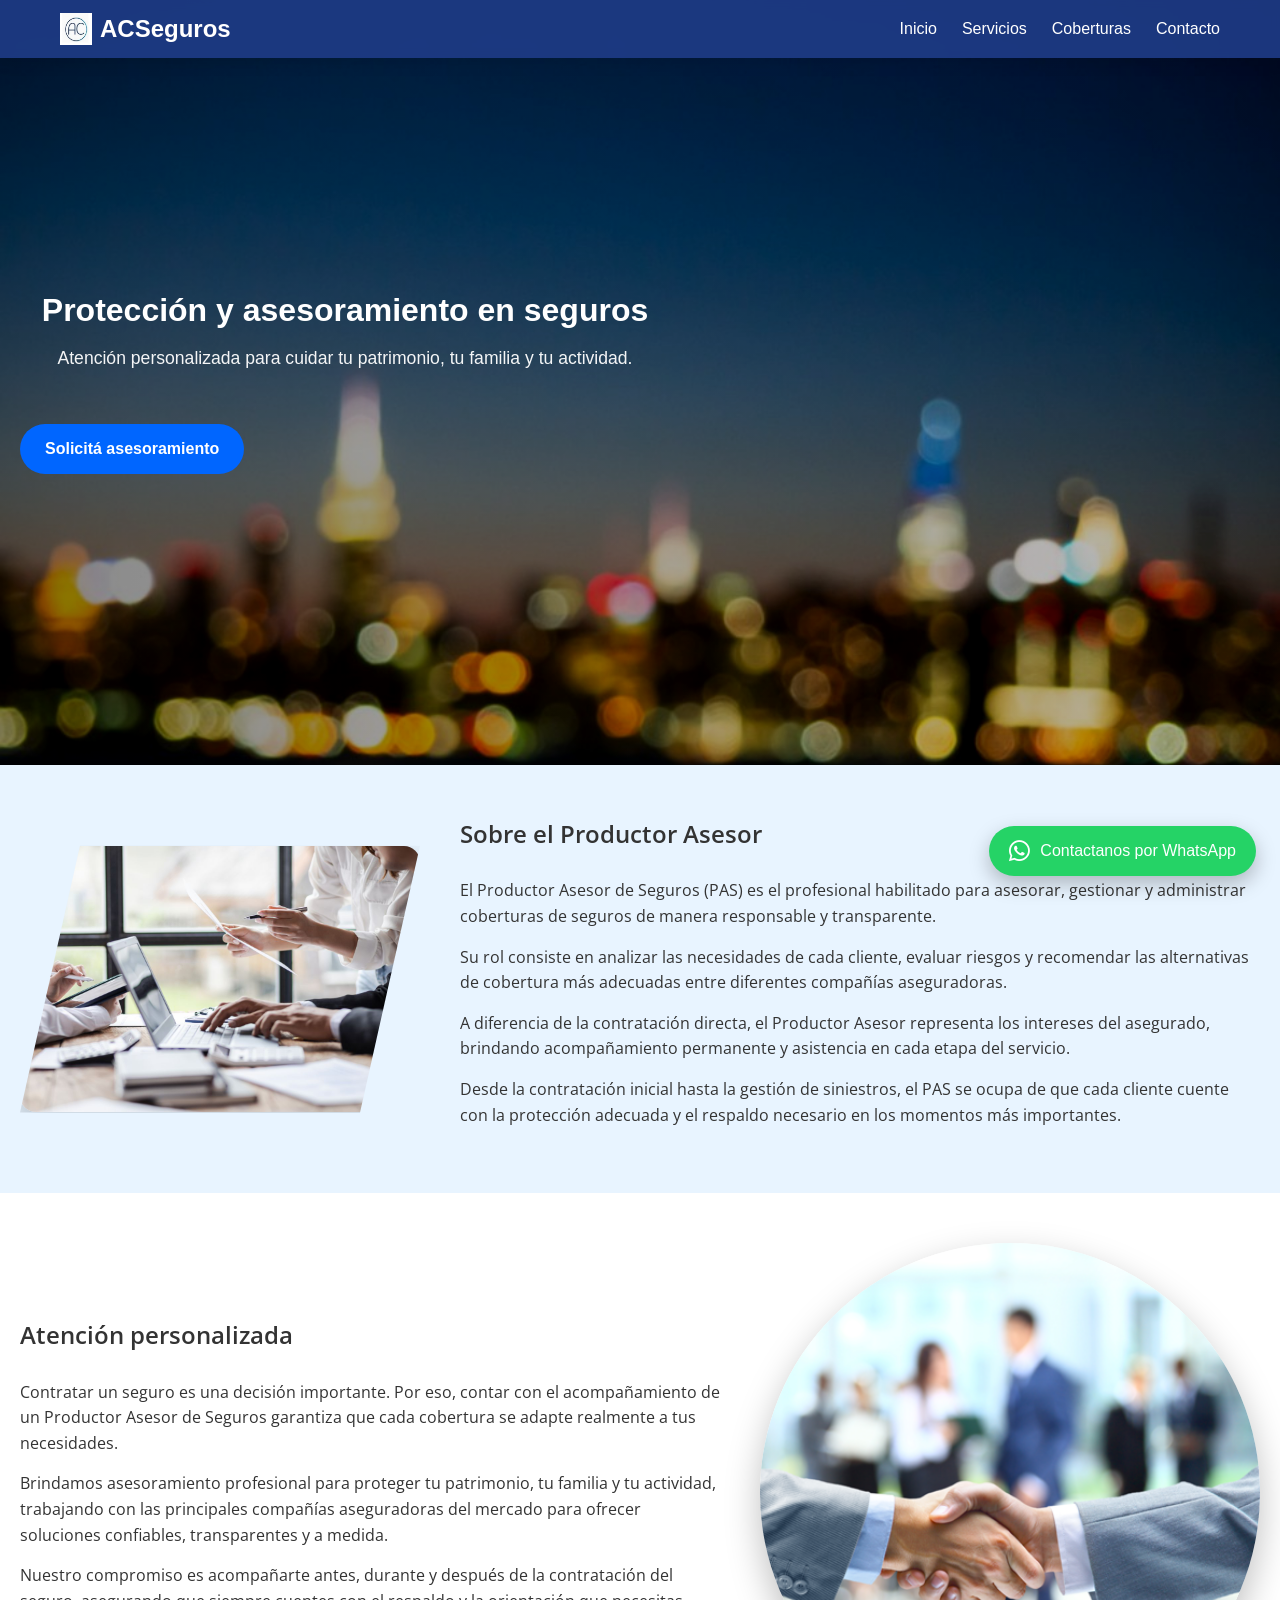
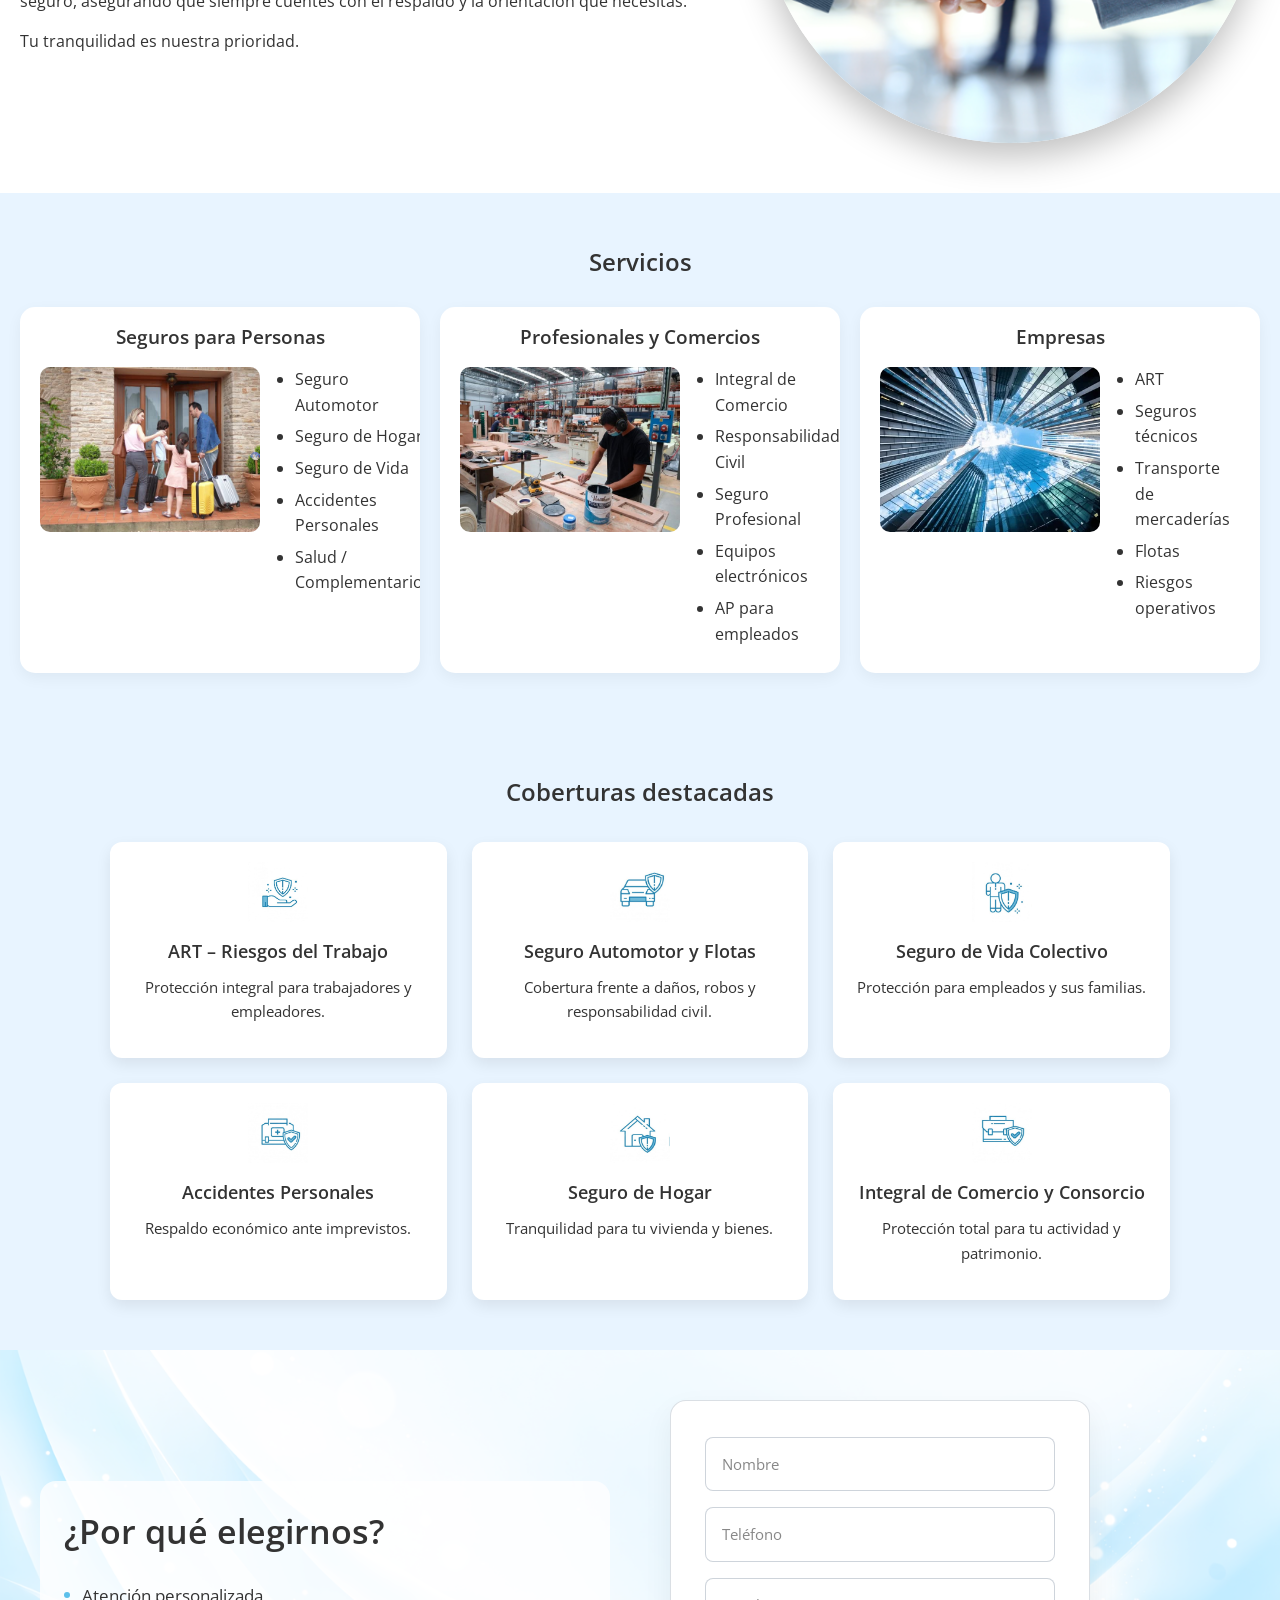
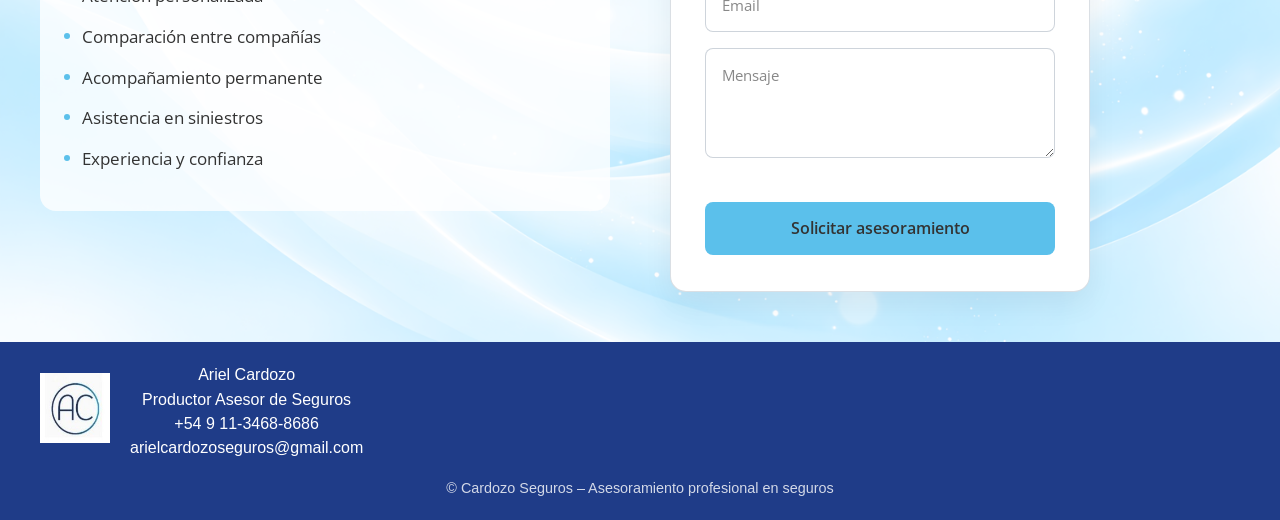
==== index.html @ c3ab066e "ultima" ====
<!DOCTYPE html>
<html lang="es">

<head>
    <meta charset="UTF-8">
    <meta name="viewport" content="width=device-width, initial-scale=1.0">
    <title>Cardozo Seguros | Asesoramiento Profesional</title>
    <link rel="stylesheet" href="https://cdnjs.cloudflare.com/ajax/libs/font-awesome/6.5.1/css/all.min.css">
    <link rel="preconnect" href="https://fonts.googleapis.com">
    <link rel="preconnect" href="https://fonts.gstatic.com" crossorigin>
    <link href="https://fonts.googleapis.com/css2?family=Open+Sans:wght@300;400;600;700&display=swap" rel="stylesheet">
    <link rel="stylesheet" href="./css/main.css">
</head>

<body>

    <!-- WHATSAPP FLOAT -->
    <a href="https://wa.me/5491134688686" class="whatsapp-float" target="_blank" aria-label="Chatear por WhatsApp">
        <i class="fa-brands fa-whatsapp"></i>
        <span class="whatsapp-text">Contactanos por WhatsApp</span>
    </a>
    <!-- NAVBAR -->
    <header class="navbar">
        <div class="navbar-container">
            <div class="logo">
                <img src="./assets/logomini.jpeg" alt="Logo AC Seguros" class="logo-mini">
                <a href="#">ACSeguros</a>
            </div>
            <nav class="nav-links">
                <a href="#inicio">Inicio</a>
                <a href="#servicios">Servicios</a>
                <a href="#coberturas">Coberturas</a>
                <a href="#contacto">Contacto</a>
            </nav>
            <div class="menu-toggle">
                <span></span>
                <span></span>
                <span></span>
            </div>
        </div>
    </header>

    <header class="hero" id="inicio">
        <section class="imagenPortada">
            <img src="./assets/bannersegundaopcion.jpg" alt="Seguros asesoramiento profesional de calidad">

        </section>
        <h1>Protección y asesoramiento en seguros</h1>
        <p>Atención personalizada para cuidar tu patrimonio, tu familia y tu actividad.</p>
        <a href="#contacto" class="btn-primary">Solicitá asesoramiento</a>
    </header>

    <section class="section bg-light">
        <div class="imagenPrimerSection">
            <img src="./assets/fotoseccionuno.jpg" alt="">
        </div>
        <div class="contenidoPrimerSection">
            <h2>Sobre el Productor Asesor</h2>
            <p>
                El Productor Asesor de Seguros (PAS) es el profesional habilitado para asesorar, gestionar y administrar
                coberturas de seguros de manera responsable y transparente.
            </p>
            <p>
                Su rol consiste en analizar las necesidades de cada cliente, evaluar riesgos y recomendar las
                alternativas
                de cobertura más adecuadas entre diferentes compañías aseguradoras.
            </p>
            <p>
                A diferencia de la contratación directa, el Productor Asesor representa los intereses del asegurado,
                brindando acompañamiento permanente y asistencia en cada etapa del servicio.
            </p>
            <p>
                Desde la contratación inicial hasta la gestión de siniestros, el PAS se ocupa de que cada cliente cuente
                con
                la protección adecuada y el respaldo necesario en los momentos más importantes.
            </p>

        </div>
    </section>

    <section class="section section-asesor">
        <div class="contenidoSegundaSelection">
            <h2>Atención personalizada</h2>
            <p>
                Contratar un seguro es una decisión importante. Por eso, contar con el acompañamiento de un Productor
                Asesor de
                Seguros garantiza que cada cobertura se adapte realmente a tus necesidades.
            </p>
            <p>
                Brindamos asesoramiento profesional para proteger tu patrimonio, tu familia y tu actividad, trabajando
                con las
                principales compañías aseguradoras del mercado para ofrecer soluciones confiables, transparentes y a
                medida.
            </p>
            <p>
                Nuestro compromiso es acompañarte antes, durante y después de la contratación del seguro, asegurando que
                siempre
                cuentes con el respaldo y la orientación que necesitas.
            </p>
            <p>
                Tu tranquilidad es nuestra prioridad.
            </p>

        </div>

        <div class="imagenSegundaSection">
            <img src="./assets/fotosectiondos.png" alt="">
        </div>

    </section>

    <section class="section bg-light" id="servicios">
        <h2 class="tituloCentrado">Servicios</h2>

        <div class="cardsServicios">
            <div class="cardServicios">
                <h3>Seguros para Personas</h3>
                <div class="cardServicios-content">
                    <img src="./assets/CARDFamilia.jpg" alt="Seguros para Personas" class="cardServicios-img">
                    <ul>
                        <li>Seguro Automotor</li>
                        <li>Seguro de Hogar</li>
                        <li>Seguro de Vida</li>
                        <li>Accidentes Personales</li>
                        <li>Salud / Complementarios</li>
                    </ul>
                </div>
            </div>

            <div class="cardServicios">
                <h3>Profesionales y Comercios</h3>
                <div class="cardServicios-content">
                    <img src="./assets/CARDcomercio.jpg" alt="Profesionales y Comercios" class="cardServicios-img">
                    <ul>
                        <li>Integral de Comercio</li>
                        <li>Responsabilidad Civil</li>
                        <li>Seguro Profesional</li>
                        <li>Equipos electrónicos</li>
                        <li>AP para empleados</li>
                    </ul>
                </div>
            </div>

            <div class="cardServicios">
                <h3>Empresas</h3>
                <div class="cardServicios-content">
                    <img src="./assets/CARDCorporativa.webp" alt="Empresas" class="cardServicios-img">
                    <ul>
                        <li>ART</li>
                        <li>Seguros técnicos</li>
                        <li>Transporte de mercaderías</li>
                        <li>Flotas</li>
                        <li>Riesgos operativos</li>
                    </ul>
                </div>
            </div>
        </div>
    </section>



    <section class="section bg-light" id="coberturas">
        <h2 class="tituloCentrado">Coberturas destacadas</h2>
        <div class="cards-container">
            <div class="cardCobertura">
                <img src="./assets/coberturasIMG/artCard.jpg" alt="ART" class="card-icon">
                <h3>ART – Riesgos del Trabajo</h3>
                <p>Protección integral para trabajadores y empleadores.</p>
            </div>
            <div class="cardCobertura">
                <img src="./assets/coberturasIMG/automotorCard.jpg" alt="Automotor" class="card-icon">
                <h3>Seguro Automotor y Flotas</h3>
                <p>Cobertura frente a daños, robos y responsabilidad civil.</p>
            </div>
            <div class="cardCobertura">
                <img src="./assets/coberturasIMG/vidaCard.jpg" alt="Vida" class="card-icon">
                <h3>Seguro de Vida Colectivo</h3>
                <p>Protección para empleados y sus familias.</p>
            </div>
            <div class="cardCobertura">
                <img src="./assets/coberturasIMG/accidentesCard.jpg" alt="Accidentes" class="card-icon">
                <h3>Accidentes Personales</h3>
                <p>Respaldo económico ante imprevistos.</p>
            </div>
            <div class="cardCobertura">
                <img src="./assets/coberturasIMG/hogarCard.jpg" alt="Hogar" class="card-icon">
                <h3>Seguro de Hogar</h3>
                <p>Tranquilidad para tu vivienda y bienes.</p>
            </div>
            <div class="cardCobertura">
                <img src="./assets/coberturasIMG/comercioCard.jpg" alt="Comercio" class="card-icon">
                <h3>Integral de Comercio y Consorcio</h3>
                <p>Protección total para tu actividad y patrimonio.</p>
            </div>
        </div>
    </section>

    <section class="section why-contact">


        <div class="why-contact-wrapper">

            <!-- POR QUÉ ELEGIRNOS -->
            <div class="why-block">
                <div class="imagenDeSeccionPorqueElegirnos"></div>

                <h2>¿Por qué elegirnos?</h2>
                <ul class="benefits">
                    <li>Atención personalizada</li>
                    <li>Comparación entre compañías</li>
                    <li>Acompañamiento permanente</li>
                    <li>Asistencia en siniestros</li>
                    <li>Experiencia y confianza</li>
                </ul>
            </div>

            <!-- CONTACTO -->
            <div class="contact-block" id="contacto">



                <form id="formularioEnvioGoogleSheets">
                    <input type="text" name="nombre" placeholder="Nombre">
                    <input type="tel" name="telefono" placeholder="Teléfono">
                    <input type="email" name="email" placeholder="Email">
                    <textarea name="mensaje" placeholder="Mensaje"></textarea>
                    <div class="completarCampos" id="completarCampos"></div>
                    <button type="submit">Solicitar asesoramiento</button>
                </form>
            </div>

        </div>

    </section>

    <footer class="footer">
        <div class="footer-top">
            <div class="footer-logo">
                <img src="./assets/logomini.jpeg" alt="Cardozo Seguros" class="logo-footer">
            </div>
            <div class="footer-datos">
                <p>Ariel Cardozo</p>
                <p>Productor Asesor de Seguros</p>
                <p>+54 9 11-3468-8686</p>
                <p>arielcardozoseguros@gmail.com</p>
            </div>
        </div>
        <div class="footer-bottom">
            <p>© Cardozo Seguros – Asesoramiento profesional en seguros</p>
        </div>
    </footer>
    <script src="./formulario.js"></script>
    <script>
        // Seleccionamos elementos
        const menuToggle = document.querySelector('.menu-toggle');
        const navLinks = document.querySelector('.nav-links');

        // Evento click
        menuToggle.addEventListener('click', () => {
            navLinks.classList.toggle('active'); // activa/desactiva el menú
            menuToggle.classList.toggle('open'); // opcional: para animar hamburguesa
        });
    </script>

</body>

</html>
---- css/main.css ----
:root {
    --azul-profundo: #1F3C88;
    --azul-electrico: #0066FF;
    --celeste: #2EA8FF;
    --celeste-claro: #E8F4FF;
    --blanco: #FFFFFF;
    --gris: #333;
}

* {
    box-sizing: border-box;
    margin: 0;
    font-family: Arial, Helvetica, sans-serif;
}

body {
    color: var(--gris);
    line-height: 1.6;
}

/* NAVBAR */
/* ===============================
   NAVBAR
   =============================== */
.logo {
    display: flex;
    align-items: center;
    gap: 8px;
    /* espacio entre logo y texto */
}

.logo-mini {
    width: 32px;
    /* tamaño del logo */
    height: 32px;
    object-fit: contain;
}


.navbar {
    position: fixed;
    top: 0;
    left: 0;
    width: 100%;
    z-index: 100;
    background-color: rgba(31, 60, 136, 0.9);
    /* azul clásico semitransparente */
    box-shadow: 0 4px 15px rgba(0, 0, 0, 0.1);
    backdrop-filter: blur(5px);
    /* efecto sutil de difuminado */
}

.navbar-container {
    max-width: 1200px;
    margin: 0 auto;
    padding: 10px 20px;
    display: flex;
    justify-content: space-between;
    align-items: center;
}

.logo a {
    color: #fff;
    font-size: 1.5rem;
    font-weight: bold;
    text-decoration: none;
}

.nav-links {
    display: flex;
    gap: 25px;
}

.nav-links a {
    color: #fff;
    text-decoration: none;
    font-weight: 500;
    transition: color 0.2s ease;
}

.nav-links a:hover {
    color: #2ea8ff;
    /* celeste claro para hover */
}

/* MENU HAMBURGUESA - MOBILE */
.menu-toggle {
    display: none;
    flex-direction: column;
    gap: 4px;
    cursor: pointer;
}

.menu-toggle span {
    width: 25px;
    height: 3px;
    background-color: #fff;
    border-radius: 2px;
}

/* ===========================
   NAVBAR MOBILE
   =========================== */
@media (max-width: 768px) {
    .nav-links {
        position: absolute;
        top: 60px;
        /* justo debajo del navbar */
        right: 0;
        left: 0;
        background-color: #1F3C88;
        /* azul clásico oscuro */
        flex-direction: column;
        align-items: center;
        gap: 20px;
        padding: 0;
        /* se añade al desplegar */
        overflow: hidden;
        max-height: 0;
        /* cerrado por defecto */
        transition: max-height 0.3s ease, padding 0.3s ease;
        z-index: 100;
    }

    .nav-links a {
        padding: 12px 0;
        width: 100%;
        text-align: center;
        color: #fff;
        text-decoration: none;
        font-size: 1.2rem;
    }

    .nav-links a:hover {
        background-color: rgba(0, 0, 0, 0.15);
    }

    /* Abrir menú según contenido */
    .nav-links.active {
        max-height: 500px;
        /* ajusta si agregas más enlaces */
        padding: 15px 0;
    }

    .menu-toggle {
        display: flex;
        cursor: pointer;
        z-index: 101;
    }
}

/* Ajuste del header hero para no tapar contenido con navbar */
.hero {
    padding-top: 70px;
    /* altura aproximada del navbar */
}

/* Foto de portada HERO */

/* HERO GENERAL */
.hero {
    position: relative;
    min-height: 85vh;
    display: flex;
    flex-direction: column;
    justify-content: center;
    padding: 0 10%;
    color: #ffffff;
    overflow: hidden;
}

/* CONTENEDOR DE LA IMAGEN */
.imagenPortada {
    position: absolute;
    inset: 0;
    z-index: 1;
}

/* IMAGEN COMO FONDO */
.imagenPortada img {
    width: 100%;
    height: 100%;
    object-fit: cover;
    filter: brightness(0.80) contrast(1.05);
}

/* OVERLAY OSCURO PROFESIONAL */
.hero::before {
    content: "";
    position: absolute;
    inset: 0;
    background: linear-gradient(90deg,
            rgba(0, 0, 0, 0.35) 0%,
            rgba(0, 0, 0, 0.2) 50%,
            rgba(0, 0, 0, 0.1) 100%);
    z-index: 2;
}

/* CONTENIDO SOBRE LA IMAGEN */
.hero h1,
.hero p,
.hero .btn-primary {
    position: relative;
    z-index: 3;
    max-width: 650px;
}

/* TEXTO */
.hero h1 {
    font-size: clamp(2rem, 4vw, 3.2rem);
    font-weight: 700;
    line-height: 1.2;
    margin-bottom: 1rem;
}

.hero p {
    font-size: 1.1rem;
    line-height: 1.6;
    margin-bottom: 2rem;
    opacity: 0.95;
}

/* BOTÓN (no WP, se deja como está) */
.btn-primary {
    display: inline-block;
    background-color: #ffffff;
    color: #111111;
    padding: 0.9rem 2rem;
    border-radius: 6px;
    font-weight: 600;
    text-decoration: none;
    width: fit-content;
    transition: transform 0.2s ease, box-shadow 0.2s ease;
}

.btn-primary:hover {
    transform: translateY(-2px);
    box-shadow: 0 8px 20px rgba(0, 0, 0, 0.25);
}

/* RESPONSIVE */
@media (max-width: 768px) {
    .hero {
        padding: 0 6%;
        min-height: 75vh;
    }

    .hero h1,
    .hero p {
        max-width: 100%;
    }
}

/* HERO */
.hero {
    background: linear-gradient(135deg, var(--azul-profundo), var(--azul-electrico));
    color: var(--blanco);
    padding: 60px 20px;
    text-align: center;
}

.hero h1 {
    font-size: 2rem;
    margin-bottom: 15px;
}

.btn-primary {
    display: inline-block;
    background: var(--azul-electrico);
    color: var(--blanco);
    padding: 12px 25px;
    border-radius: 30px;
    text-decoration: none;
    margin-top: 20px;
}

/* primeras dos secciones generico*/
/* ===============================
   PRIMERAS DOS SECCIONES – GENÉRICO
   =============================== */

.section {
    width: 100%;
    padding: 60px 20px;
    box-sizing: border-box;
    background-color: white;
    /* fondo uniforme */
    color: #000;
    /* texto negro para contraste */
}

/* ===============================
   GRID DE COLUMNAS
   =============================== */

/* Primera sección: 2 columnas proporcionales */
.section:first-of-type {
    display: grid;
    grid-template-columns: 1fr 2fr;
    align-items: center;
    gap: 40px;
}

/* Segunda sección: texto a la izquierda, imagen al ancho del círculo */
.section-asesor {
    display: grid;
    grid-template-columns: 1fr auto;
    /* texto flexible, imagen solo lo que necesita */
    align-items: center;
    gap: 40px;
}

/* Bloques de contenido */
.imagenPrimerSection {
    grid-column: 1;
}

.contenidoPrimerSection {
    grid-column: 2;
}

.contenidoSegundaSelection {
    grid-column: 1;
}

.imagenSegundaSection {
    grid-column: 2;
    display: flex;
    justify-content: flex-end;
    /* imagen pegada a la derecha */
    align-items: center;
}

/* ===============================
   FORMAS DE LAS IMÁGENES
   =============================== */

/* Primera sección: paralelogramo inclinado */
.imagenPrimerSection img {
    width: 100%;
    height: 100%;
    object-fit: cover;
    clip-path: polygon(15% 0%, 100% 0%, 85% 100%, 0% 100%);
    border-radius: 16px;
    box-shadow: 0 14px 35px rgba(0, 0, 0, 0.25);
    display: block;
}

/* Segunda sección: círculo */
.imagenSegundaSection img {
    width: 500px;
    /* tamaño fijo */
    height: 500px;
    aspect-ratio: 1 / 1;
    object-fit: cover;
    border-radius: 50%;
    box-shadow: 0 14px 35px rgba(0, 0, 0, 0.25);
    display: block;
    transform: none;
    /* asegurarse que no se incline */
}

/* ===============================
   TIPOGRAFÍA
   =============================== */
.section h2 {
    margin-bottom: 25px;
}

.section p {
    line-height: 1.6;
    margin-bottom: 15px;
}

/* ===============================
   RESPONSIVE MOBILE
   =============================== */
@media (max-width: 768px) {

    .section:first-of-type,
    .section-asesor {
        grid-template-columns: 1fr;
        text-align: center;
    }

    .imagenPrimerSection,
    .imagenSegundaSection,
    .contenidoPrimerSection,
    .contenidoSegundaSelection {
        grid-column: 1;
        grid-row: auto;
    }

    .imagenPrimerSection img,
    .imagenSegundaSection img {
        width: 70%;
        margin: 0 auto;
        height: auto;
    }

    .imagenSegundaSection {
        justify-content: center;
        /* centrada en mobile */
        margin-top: 30px;
    }

    .section {
        padding: 40px 15px;
    }

    .section h2 {
        font-size: 1.5rem;
    }

    .section p {
        font-size: 0.9rem;
        line-height: 1.5;
    }
}

/* SECTIONS */
.section {
    width: 100%;
    padding: 50px 20px;
    box-sizing: border-box;
}

.bg-light {
    background: var(--celeste-claro);
}

h2 {
    color: var(--azul-profundo);
    margin-bottom: 20px;
}

/* CARDS */
.cardsServicios {
    display: grid;
    grid-template-columns: repeat(3, 1fr);
    gap: 20px;
    align-items: stretch;
    /* todas las cards igual altura */
}

.cardServicios {
    display: flex;
    flex-direction: column;
    background: var(--blanco);
    border-radius: 15px;
    box-shadow: 0 5px 15px rgba(0, 0, 0, 0.05);
    overflow: hidden;
    height: 100%;
    /* asegura que todas tengan igual altura */
}

.cardServicios h3 {
    color: var(--azul-electrico);
    text-align: center;
    margin: 15px;
    font-size: 1.2rem;
}

/* Contenido: imagen y lista lado a lado */
.cardServicios-content {
    display: flex;
    flex-direction: row;
    /* lado a lado */
    gap: 15px;
    padding: 0 20px 20px;
    flex-grow: 1;
    /* ocupa todo el espacio para mantener altura */
    align-items: flex-start;
    /* alinea la imagen y lista arriba */
}

/* Imagen adaptada */
.cardServicios-img {
    flex: 1;
    /* ocupa la mitad del espacio disponible */
    max-width: 220px;
    /* ancho máximo de la imagen */
    height: auto;
    aspect-ratio: 4/3;
    /* asegura proporción */
    object-fit: cover;
    border-radius: 10px;
}

/* Lista al lado de la imagen */
.cardServicios-content ul {
    flex: 2;
    /* ocupa el resto del espacio */
    padding-left: 20px;
}

.cardServicios-content li {
    margin-bottom: 6px;
}

/* Responsive tablets */
@media (max-width: 900px) {
    .cardsServicios {
        grid-template-columns: repeat(2, 1fr);
    }

    .cardServicios-content {
        flex-direction: column;
        align-items: center;
    }

    .cardServicios-content ul {
        padding-left: 0;
    }

    .cardServicios-img {
        max-width: 100%;
        aspect-ratio: auto;
    }
}

/* Responsive móviles */
@media (max-width: 600px) {
    .cardsServicios {
        grid-template-columns: 1fr;
    }
}

/* =========================
   ANIMACIÓN HOVER CARDS
   ========================= */

.card {
    transition: transform 0.25s ease, box-shadow 0.25s ease;
}

.card:hover {
    transform: scale(1.04);
    box-shadow: 0 12px 30px rgba(0, 0, 0, 0.12);
}

/* BENEFITS */
.benefits li {
    list-style: none;
    margin-bottom: 10px;
}

.benefits li::before {
    content: "✔ ";
    color: var(--azul-electrico);
}

/* CONTACT */
.contact form {
    display: grid;
    gap: 15px;
}

.contact input,
.contact textarea {
    padding: 12px;
    border-radius: 8px;
    border: 1px solid #ccc;
}

.contact button {
    background: var(--azul-electrico);
    color: var(--blanco);
    border: none;
    padding: 12px;
    border-radius: 30px;
    cursor: pointer;
}

/* COBERTURAS DESTACADAS */

/* Contenedor de las cards */
.cards-container {
    display: grid;
    grid-template-columns: repeat(3, 1fr);
    /* 3 columnas en desktop */
    gap: 25px;
    /* espacio entre cards */
    margin-top: 30px;
    max-width: 1100px;
    margin-left: auto;
    margin-right: auto;
    padding: 0 20px;
}

/* Cada tarjeta */
.cardCobertura {
    background: #ffffff;
    /* fondo blanco */
    border-radius: 12px;
    padding: 20px;
    text-align: center;
    box-shadow: 0 6px 15px rgba(0, 0, 0, 0.08);
    transition: transform 0.3s ease, box-shadow 0.3s ease;
    display: flex;
    flex-direction: column;
    align-items: center;
}

/* Animación al pasar el mouse */
.cardCobertura:hover {
    transform: translateY(-8px);
    box-shadow: 0 12px 25px rgba(0, 0, 0, 0.15);
}

/* titulos centrados */
.tituloCentrado {
    text-align: center;
}

/* Icono de cada cobertura */
.cardCobertura .card-icon {
    width: 60px;
    height: 60px;
    margin-bottom: 15px;
}

/* Título de la card */
.cardCobertura h3 {
    font-size: 1.1rem;
    margin-bottom: 10px;
    color: #1B365D;
    /* azul profundo */
}

/* Texto descriptivo */
.cardCobertura p {
    font-size: 0.95rem;
    color: #333333;
    line-height: 1.4;
}

/* Responsive: tablets */
@media (max-width: 900px) {
    .cards-container {
        grid-template-columns: repeat(2, 1fr);
        /* 2 columnas */
    }
}

/* Responsive: móviles */
@media (max-width: 600px) {
    .cards-container {
        grid-template-columns: 1fr;
        /* 1 columna */
    }
}

/* FOOTER */
footer {
    background: var(--azul-profundo);
    color: var(--blanco);
    text-align: center;
    padding: 15px;
}

/* WHATSAPP */
/* WHATSAPP BOTÓN CON TEXTO */
.whatsapp-float {
    position: fixed;
    bottom: 24px;
    right: 24px;

    display: flex;
    align-items: center;
    gap: 10px;
    /* espacio entre icono y texto */
    padding: 12px 20px;
    /* tamaño del botón */

    background: #25D366;
    color: #fff;
    font-size: 1rem;
    font-weight: 600;

    border-radius: 50px;
    /* redondeado estilo píldora */
    text-decoration: none;
    box-shadow: 0 8px 20px rgba(0, 0, 0, 0.25);
    transition: transform 0.2s ease, box-shadow 0.2s ease;
    z-index: 1000;
}

.whatsapp-float i {
    font-size: 1.5rem;
    /* tamaño del ícono */
}

/* Texto visible */
.whatsapp-text {
    display: inline-block;
}

/* Hover */
.whatsapp-float:hover {
    transform: scale(1.05);
    box-shadow: 0 12px 30px rgba(0, 0, 0, 0.35);
}

/* RESPONSIVE: móviles más pequeños */
@media (max-width: 480px) {
    .whatsapp-float {
        padding: 10px 14px;
        font-size: 0.9rem;
        gap: 6px;
    }

    .whatsapp-float i {
        font-size: 1.2rem;
    }
}

/* boton WP responsive */
@media (max-width: 768px) {
    .whatsapp-float {
        width: 56px !important;
        height: 56px !important;

        display: flex !important;
        align-items: center !important;
        justify-content: center !important;

        padding: 0 !important;
        background: #25D366 !important;
        border-radius: 50% !important;

        bottom: 16px;
        right: 16px;
    }

    .whatsapp-float i {
        font-size: 26px;
        line-height: 1;
    }

    .whatsapp-float:active {
        transform: scale(0.94);
        box-shadow: 0 5px 14px rgba(0, 0, 0, 0.25);
    }
}

/* RESPONSIVE */
@media (min-width: 768px) {
    .cards {
        grid-template-columns: repeat(3, 1fr);
    }
}

/* SECCION FORMULARIO + PORQUE ELEGIRNOS */

/* section WHY + CONTACT */

.why-contact-wrapper {
    max-width: 1200px;
    margin: 0 auto;

    display: grid;
    grid-template-columns: 1fr 1fr;
    gap: 60px;
    align-items: center;
}

/* =========================
   COLUMNA IZQUIERDA
   ========================= */

.why-block {
    padding-right: 20px;
}

.why-block h2 {
    margin-bottom: 24px;
    font-size: 2.1rem;
    color: #0b2c4a;
    /* azul oscuro profesional */

}

.benefits {
    list-style: none;
    padding: 0;
    margin: 0;
}

.benefits li {
    margin-bottom: 14px;
    font-size: 1.05rem;
    color: #333;
    padding-left: 18px;
    position: relative;
}

/* Detalle visual sutil */
.benefits li::before {
    content: "";
    position: absolute;
    left: 0;
    top: 9px;
    width: 6px;
    height: 6px;
    background-color: #5bc0eb;
    /* celeste */
    border-radius: 50%;
}

/* =========================
   COLUMNA DERECHA
   ========================= */


.contact-block form {
    max-width: 420px;
    background: #ffffff;
    padding: 36px 34px;
    border-radius: 16px;

    border: 1px solid rgba(11, 44, 74, 0.15);
    /* azul oscuro sutil */
    box-shadow: 0 12px 30px rgba(0, 0, 0, 0.06);

    transition: transform 0.25s ease, box-shadow 0.25s ease;
}

/* Hover sutil solo desktop */
.contact-block form:hover {
    transform: scale(1.02);
    box-shadow: 0 18px 45px rgba(0, 0, 0, 0.1);
}

/* =========================
   RESPONSIVE
   ========================= */

@media (max-width: 768px) {
    .why-contact-wrapper {
        grid-template-columns: 1fr;
        gap: 40px;
    }

    .contact-block form {
        margin: 0 auto;
        transform: none;
    }
}

/* =========================
   FORMULARIO – ESTILO UX/UI
   ========================= */

.contact-block form input,
.contact-block form textarea {
    width: 100%;
    padding: 14px 16px;
    margin-bottom: 16px;

    font-size: 0.95rem;
    color: #222;

    background-color: #ffffff;
    border-radius: 8px;
    border: 1px solid rgba(11, 44, 74, 0.2);
    /* azul oscuro sutil */

    outline: none;
    transition: border-color 0.2s ease, box-shadow 0.2s ease;
}

/* Altura textarea */
.contact-block form textarea {
    min-height: 110px;
    resize: vertical;
}

/* Focus limpio */
.contact-block form input:focus,
.contact-block form textarea:focus {
    border-color: #5bc0eb;
    box-shadow: 0 0 0 2px rgba(91, 192, 235, 0.25);
}

/* Placeholder */
.contact-block form ::placeholder {
    color: #888;
}

/* DIV COMPLETAR CAMPOS FORMULARIO // RESPONSIVE */

#completarCampos {
    text-align: center;
    color: red;
    margin-top: 10px;
    font-weight: bold;
    font-size: 16px;
    /* Tamaño de texto legible */
    padding: 5px;
    /* Espacio interno */
}

/* =========================
   BOTÓN SUBMIT
   ========================= */

.contact-block form button {
    width: 100%;
    padding: 14px;

    font-size: 1rem;
    font-weight: 600;

    background-color: #5bc0eb;
    color: #ffffff;

    border: none;
    border-radius: 8px;

    cursor: pointer;
    transition: background-color 0.25s ease, transform 0.15s ease;
}

/* Hover desktop */
.contact-block form button:hover {
    background-color: #3aaed8;
    transform: translateY(-1px);
}

/* Feedback táctil */
.contact-block form button:active {
    transform: scale(0.97);
}

/*imagen de fondo seccion */
/* =========================
   IMAGEN DE FONDO SECCIÓN
   ========================= */

.why-contact {
    position: relative;
    overflow: hidden;
}

/* fondo full-width sin romper layout */
.why-contact::before {
    content: "";
    position: absolute;
    top: 0;
    left: 50%;
    transform: translateX(-50%);

    width: 100vw;
    height: 100%;

    background-image: url("../assets/fondoseccioncompartidados.png");
    background-size: cover;
    background-position: center;
    background-repeat: no-repeat;

    opacity: 0.28;
    /* valor correcto para que SE VEA */
    z-index: 0;
}

/* contenido por encima del fondo */
.why-contact-wrapper {
    position: relative;
    z-index: 1;
}

/* caja izquierda sobre la imagen */
.why-block {
    background: rgba(255, 255, 255, 0.78);
    padding: 24px;
    border-radius: 16px;
}

/* footer */
/* FOOTER */
.footer {
    background: var(--azul-profundo);
    color: var(--blanco);
    padding: 20px;
    font-family: Arial, Helvetica, sans-serif;
}

.footer-top {
    display: flex;
    align-items: center;
    gap: 20px;
    max-width: 1200px;
    margin: 0 auto;
    flex-wrap: wrap;
}

.footer-logo .logo-footer {
    width: 70px;
    height: 70px;
    object-fit: contain;
}

.footer-datos p {
    margin: 2px 0;
    line-height: 1.4;
}

.footer-bottom {
    text-align: center;
    margin-top: 15px;
    font-size: 0.9rem;
    opacity: 0.8;
}

/* RESPONSIVE */
@media (max-width: 768px) {
    .footer-top {
        flex-direction: column;
        align-items: center;
        text-align: center;
        gap: 10px;
    }

    .footer-logo .logo-footer {
        width: 50px;
        height: 50px;
    }
}

/* FUENTE GLOBAL*/
/* ===============================
   FUENTE GLOBAL: OPEN SANS
   =============================== */

/* Aplicar Open Sans a todos los elementos excepto hero, navbar y footer */
/* ===============================
   FUENTE GLOBAL EXCLUYENDO HERO, NAVBAR, FOOTER Y BOTÓN WHATSAPP
   =============================== */
*:not(.hero):not(.hero *):not(.navbar):not(.navbar *):not(.footer):not(.footer *):not(.whatsapp-float):not(.whatsapp-float *) {
    font-family: 'Open Sans', sans-serif !important;
    font-weight: 400;
    line-height: 1.6;
    color: var(--gris);
}

/* Títulos y botones más fuertes, excluyendo hero, navbar y footer */
h1:not(.hero h1):not(.navbar h1):not(.footer h1),
h2:not(.hero h2):not(.navbar h2):not(.footer h2),
h3:not(.hero h3):not(.navbar h3):not(.footer h3),
h4:not(.hero h4):not(.navbar h4):not(.footer h4),
h5:not(.hero h5):not(.navbar h5):not(.footer h5),
h6:not(.hero h6):not(.navbar h6):not(.footer h6),
button:not(.hero button):not(.navbar button):not(.footer button),
.btn-primary:not(.hero .btn-primary):not(.navbar .btn-primary):not(.footer .btn-primary) {
    font-weight: 600 !important;
    /* semi-bold */
}

/* Negritas reales */
strong:not(.hero strong):not(.navbar strong):not(.footer strong),
b:not(.hero b):not(.navbar b):not(.footer b) {
    font-weight: 700 !important;
}

/* Inputs, textareas, selects y enlaces también heredan */
input:not(.hero input):not(.navbar input):not(.footer input),
textarea:not(.hero textarea):not(.navbar textarea):not(.footer textarea),
select:not(.hero select):not(.navbar select):not(.footer select),
a:not(.hero a):not(.navbar a):not(.footer a),
span:not(.hero span):not(.navbar span):not(.footer span),
li:not(.hero li):not(.navbar li):not(.footer li),
p:not(.hero p):not(.navbar p):not(.footer p) {
    font-weight: 400 !important;
}



/* PARCHE MOBILE PROBLEMA PARA MAS ADELANTE*/
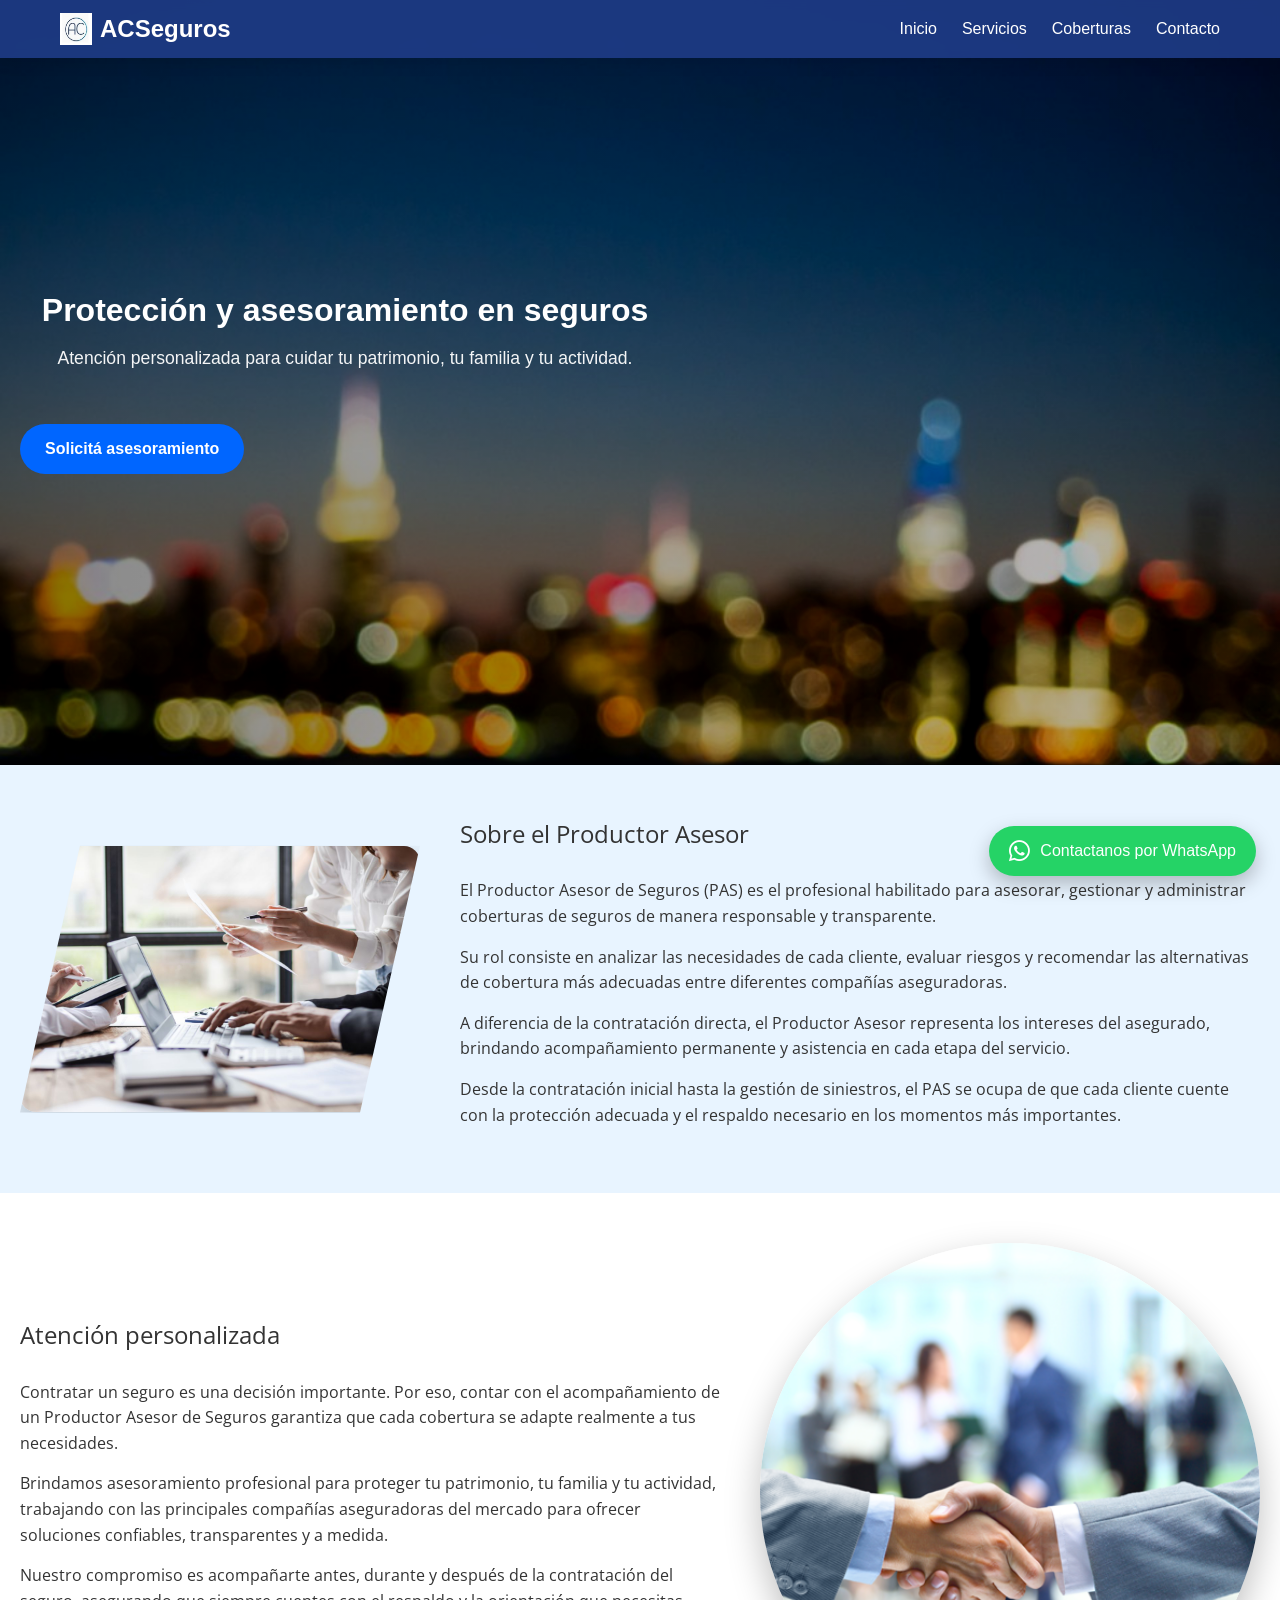
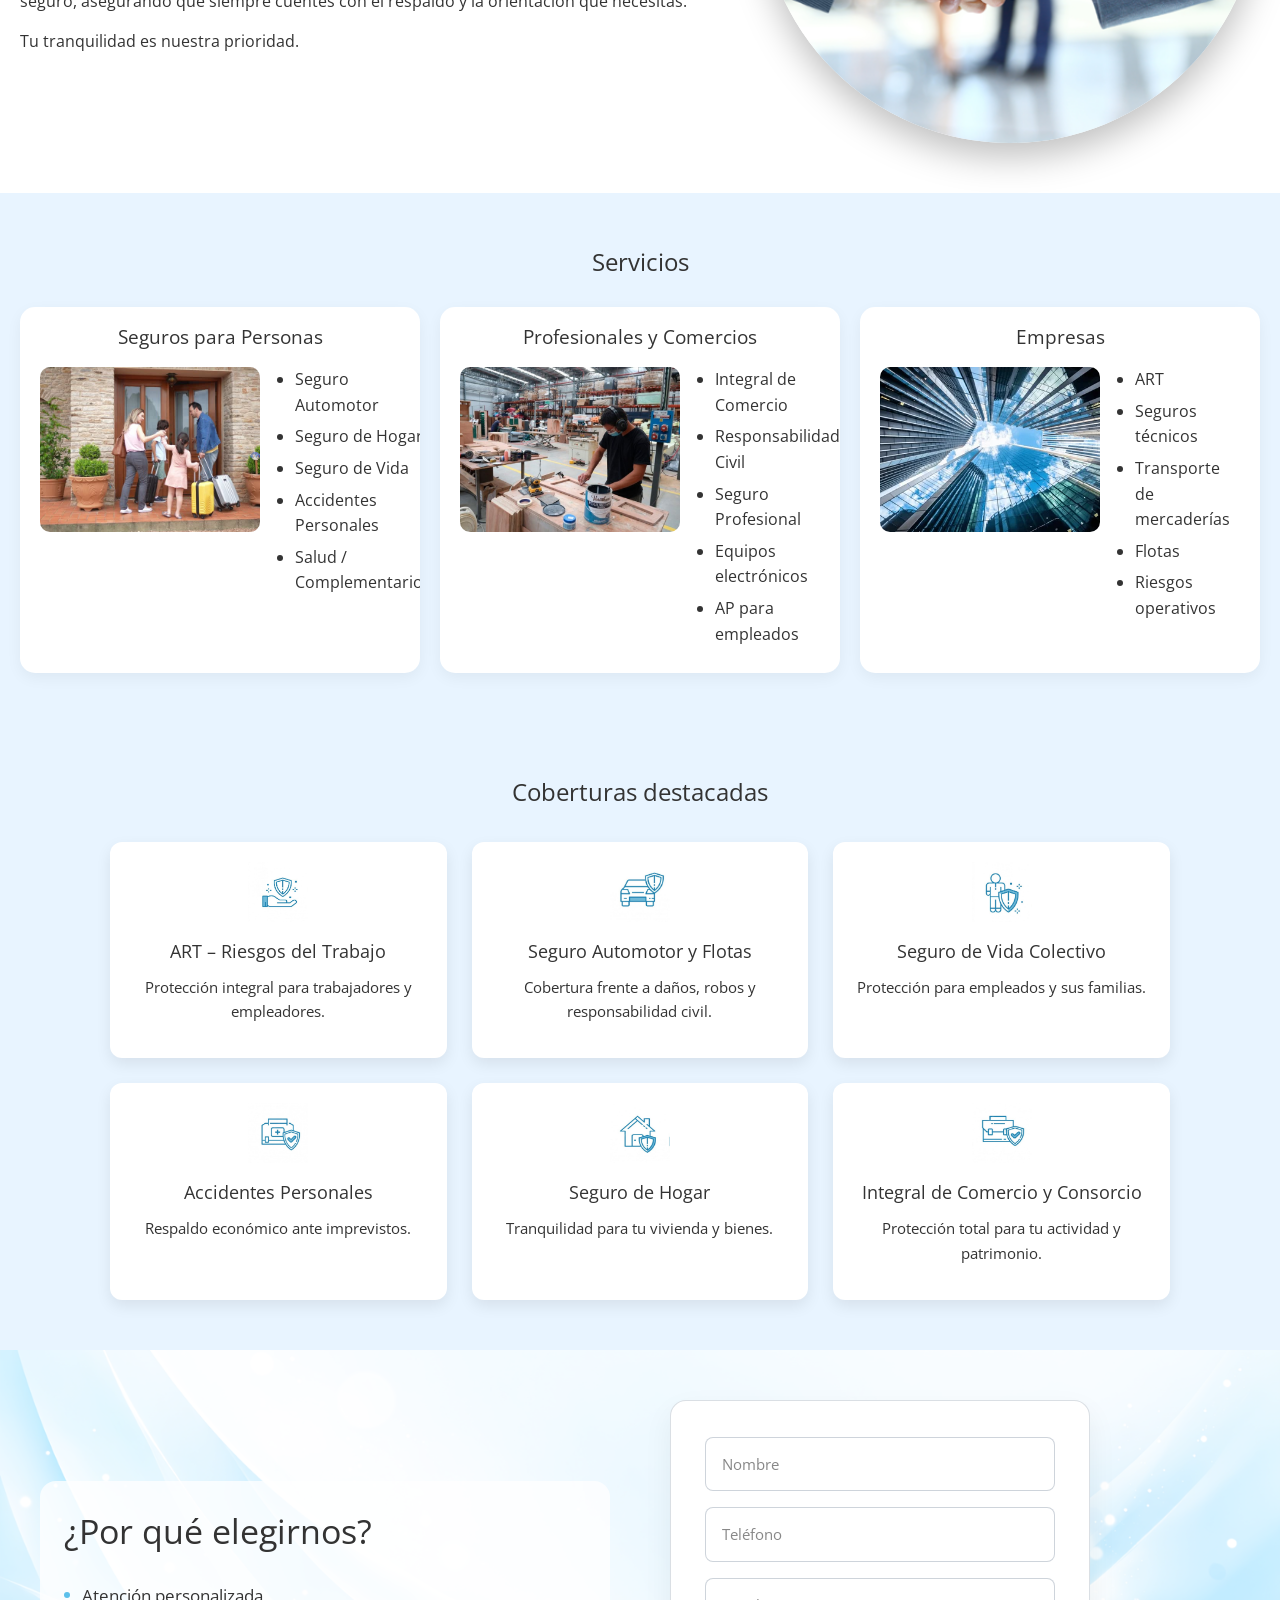
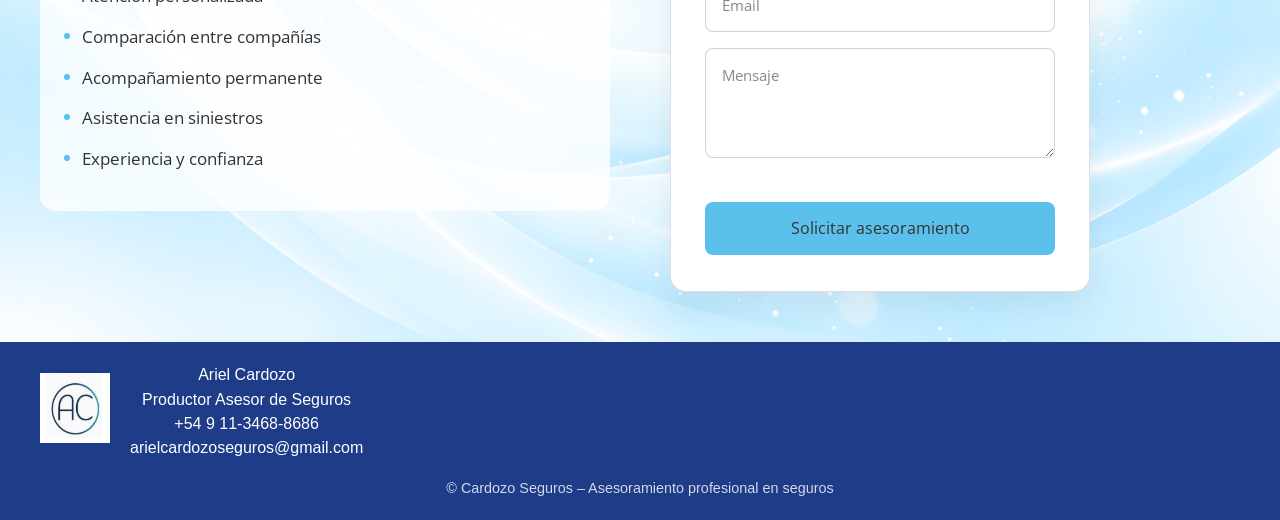
==== commit 818d8d2d: "menuhamburguesa" ====
--- a/index.html
+++ b/index.html
@@ -250,17 +250,7 @@
         </div>
     </footer>
     <script src="./formulario.js"></script>
-    <script>
-        // Seleccionamos elementos
-        const menuToggle = document.querySelector('.menu-toggle');
-        const navLinks = document.querySelector('.nav-links');
-
-        // Evento click
-        menuToggle.addEventListener('click', () => {
-            navLinks.classList.toggle('active'); // activa/desactiva el menú
-            menuToggle.classList.toggle('open'); // opcional: para animar hamburguesa
-        });
-    </script>
+    
 
 </body>
 
--- a/css/main.css
+++ b/css/main.css
@@ -16,6 +16,7 @@
 body {
     color: var(--gris);
     line-height: 1.6;
+    
 }
 
 /* NAVBAR */
@@ -102,58 +103,60 @@
    NAVBAR MOBILE
    =========================== */
 @media (max-width: 768px) {
+
+    .menu-toggle {
+        display: flex;
+        z-index: 102; /* sobre todo */
+    }
+
     .nav-links {
         position: absolute;
-        top: 60px;
-        /* justo debajo del navbar */
+        top: 100%;
+        left: 0;
         right: 0;
-        left: 0;
+
         background-color: #1F3C88;
-        /* azul clásico oscuro */
         flex-direction: column;
-        align-items: center;
-        gap: 20px;
-        padding: 0;
-        /* se añade al desplegar */
+        align-items: stretch; /* 🔧 antes center */
+        gap: 0;               /* 🔧 antes 20px */
+
+        max-height: 0;
         overflow: hidden;
-        max-height: 0;
-        /* cerrado por defecto */
-        transition: max-height 0.3s ease, padding 0.3s ease;
-        z-index: 100;
+        transition: max-height 0.35s ease;
+
+        z-index: 101;
+    }
+
+    .nav-links.active {
+        max-height: 300px;
+        padding: 0; /* 🔧 evitamos huecos raros */
     }
 
     .nav-links a {
-        padding: 12px 0;
         width: 100%;
+        padding: 14px 0;
+
         text-align: center;
+        font-size: 1.2rem;
         color: #fff;
         text-decoration: none;
-        font-size: 1.2rem;
+
+        background-color: rgba(255, 255, 255, 0.08); /* 🔧 fondo por item */
+        border-top: 1px solid rgba(255, 255, 255, 0.15); /* separación visual */
+    }
+
+    .nav-links a:first-child {
+        border-top: none;
     }
 
     .nav-links a:hover {
-        background-color: rgba(0, 0, 0, 0.15);
-    }
-
-    /* Abrir menú según contenido */
-    .nav-links.active {
-        max-height: 500px;
-        /* ajusta si agregas más enlaces */
-        padding: 15px 0;
-    }
-
-    .menu-toggle {
-        display: flex;
-        cursor: pointer;
-        z-index: 101;
-    }
-}
+        background-color: rgba(255, 255, 255, 0.18);
+    }
+}
+
 
 /* Ajuste del header hero para no tapar contenido con navbar */
-.hero {
-    padding-top: 70px;
-    /* altura aproximada del navbar */
-}
+
 
 /* Foto de portada HERO */
 
@@ -1037,11 +1040,14 @@
 /* ===============================
    FUENTE GLOBAL EXCLUYENDO HERO, NAVBAR, FOOTER Y BOTÓN WHATSAPP
    =============================== */
+/* Fuente global excluyendo hero, navbar, footer y whatsapp */
 *:not(.hero):not(.hero *):not(.navbar):not(.navbar *):not(.footer):not(.footer *):not(.whatsapp-float):not(.whatsapp-float *) {
     font-family: 'Open Sans', sans-serif !important;
-    font-weight: 400;
-    line-height: 1.6;
-    color: var(--gris);
+    font-weight: 400 !important;
+    line-height: 1.6 !important;
+    color: var(--gris) !important;
+
+    /* Evitar tocar display, position, flex, max-height, padding y margin */
 }
 
 /* Títulos y botones más fuertes, excluyendo hero, navbar y footer */
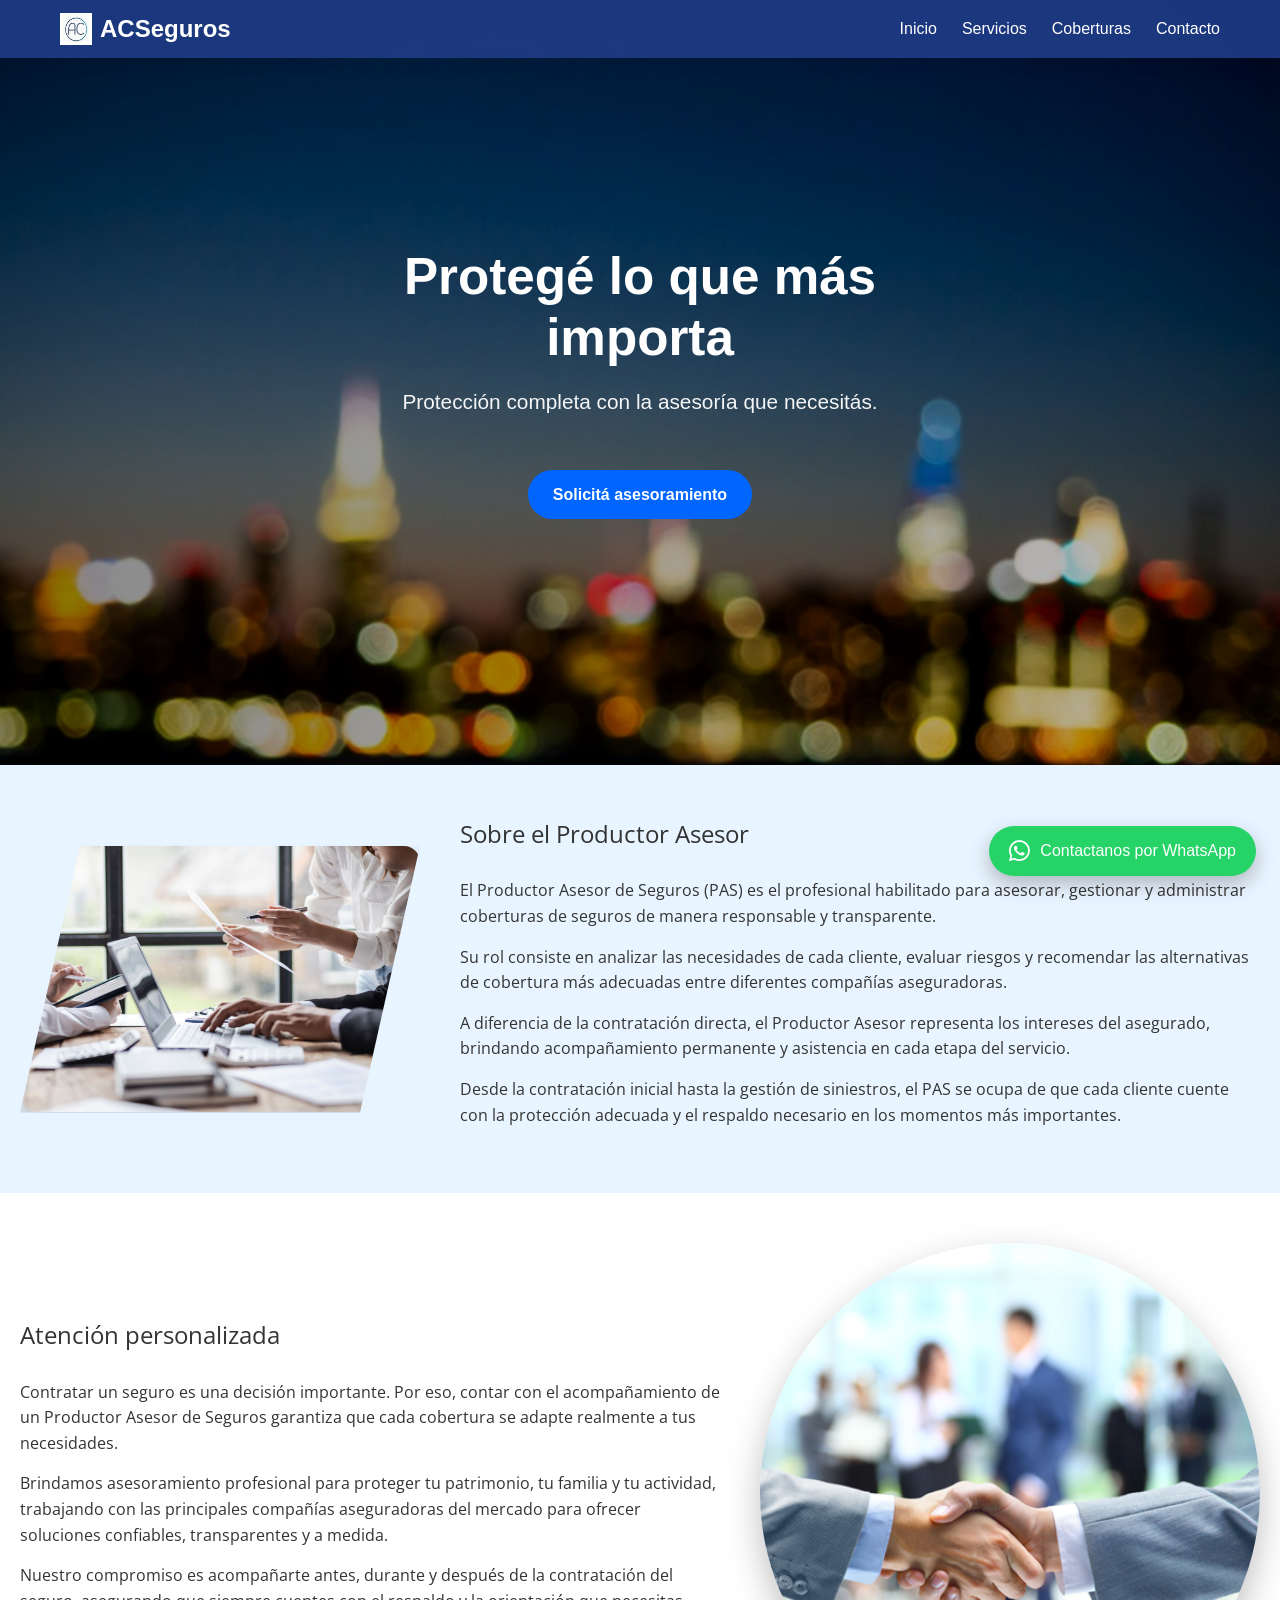
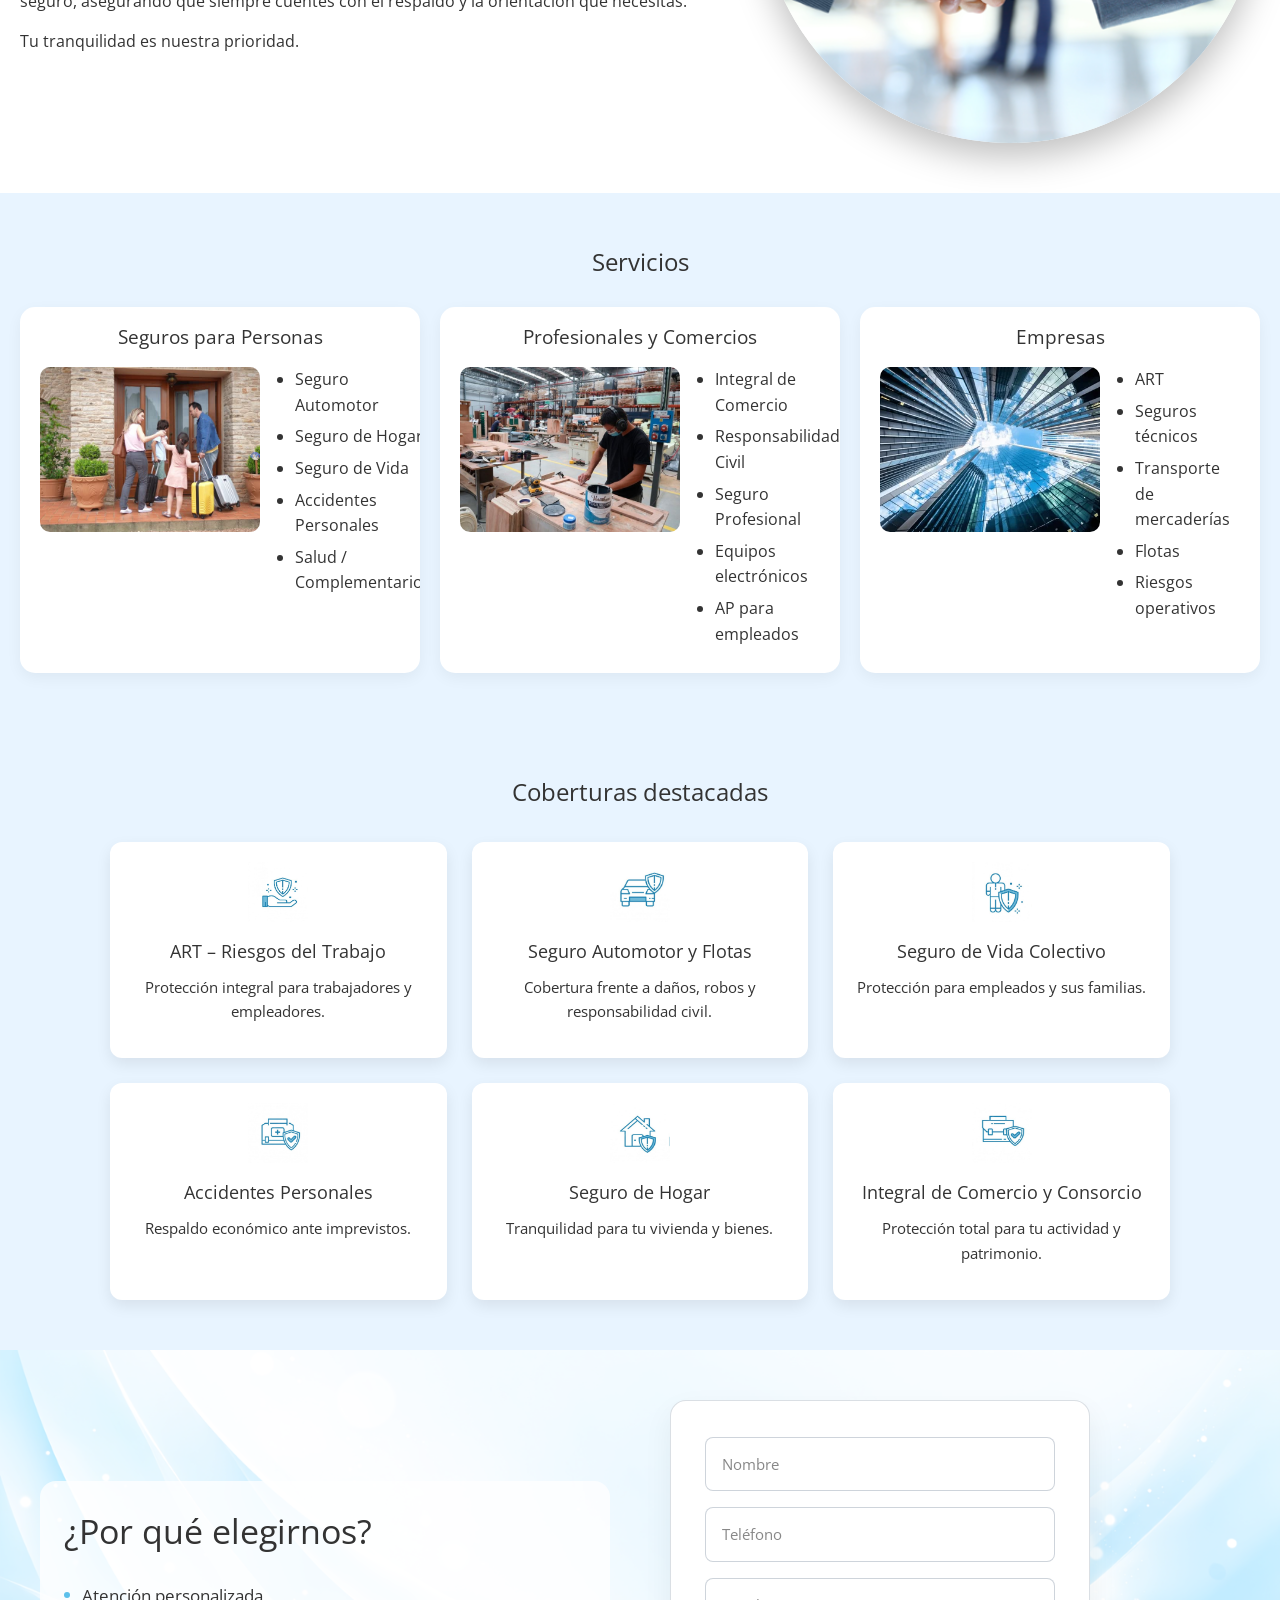
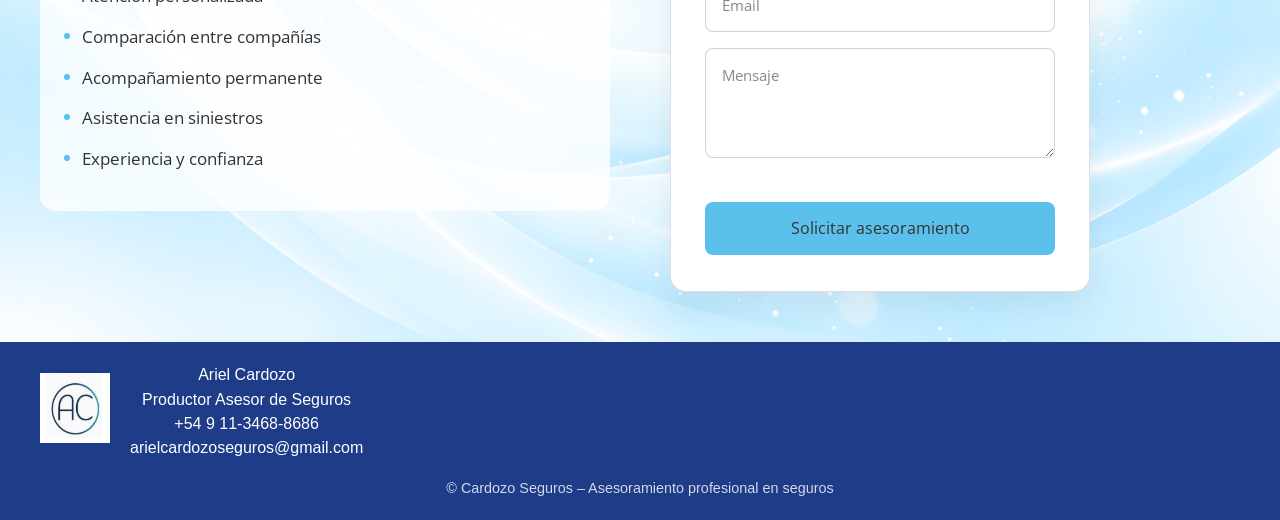
==== commit 7f0348dc: "hero corregido" ====
--- a/index.html
+++ b/index.html
@@ -45,8 +45,8 @@
             <img src="./assets/bannersegundaopcion.jpg" alt="Seguros asesoramiento profesional de calidad">
 
         </section>
-        <h1>Protección y asesoramiento en seguros</h1>
-        <p>Atención personalizada para cuidar tu patrimonio, tu familia y tu actividad.</p>
+        <h1>Protegé lo que más importa</h1>
+        <p>Protección completa con la asesoría que necesitás.</p>
         <a href="#contacto" class="btn-primary">Solicitá asesoramiento</a>
     </header>
 
--- a/css/main.css
+++ b/css/main.css
@@ -16,7 +16,7 @@
 body {
     color: var(--gris);
     line-height: 1.6;
-    
+
 }
 
 /* NAVBAR */
@@ -106,7 +106,8 @@
 
     .menu-toggle {
         display: flex;
-        z-index: 102; /* sobre todo */
+        z-index: 102;
+        /* sobre todo */
     }
 
     .nav-links {
@@ -117,19 +118,22 @@
 
         background-color: #1F3C88;
         flex-direction: column;
-        align-items: stretch; /* 🔧 antes center */
-        gap: 0;               /* 🔧 antes 20px */
+        align-items: stretch;
+        /* 🔧 antes center */
+        gap: 0;
+        /* 🔧 antes 20px */
 
         max-height: 0;
         overflow: hidden;
-        transition: max-height 0.35s ease;
+        transition: max-height 0.35s ease, background-color 0.3s ease, box-shadow 0.3s ease;
 
         z-index: 101;
     }
 
     .nav-links.active {
         max-height: 300px;
-        padding: 0; /* 🔧 evitamos huecos raros */
+        padding: 15px 0;
+        box-shadow: 0 8px 20px rgba(0, 0, 0, 0.2);
     }
 
     .nav-links a {
@@ -141,8 +145,12 @@
         color: #fff;
         text-decoration: none;
 
-        background-color: rgba(255, 255, 255, 0.08); /* 🔧 fondo por item */
-        border-top: 1px solid rgba(255, 255, 255, 0.15); /* separación visual */
+        background-color: rgba(255, 255, 255, 0.08);
+        /* 🔧 fondo por item */
+        border-top: 1px solid rgba(255, 255, 255, 0.15);
+        /* separación visual */
+
+        
     }
 
     .nav-links a:first-child {
@@ -151,6 +159,8 @@
 
     .nav-links a:hover {
         background-color: rgba(255, 255, 255, 0.18);
+        color: var(--celeste);
+        transition: background-color 0.3s ease, color 0.3s ease;
     }
 }
 
@@ -160,31 +170,35 @@
 
 /* Foto de portada HERO */
 
-/* HERO GENERAL */
+/* ===============================
+   HERO UNIFICADO
+   =============================== */
 .hero {
     position: relative;
     min-height: 85vh;
     display: flex;
     flex-direction: column;
     justify-content: center;
-    padding: 0 10%;
-    color: #ffffff;
+    align-items: center;
+    padding: 60px 10%;
+    text-align: center;
+    color: var(--blanco);
+    background: linear-gradient(135deg, var(--azul-profundo), var(--azul-electrico));
     overflow: hidden;
 }
 
-/* CONTENEDOR DE LA IMAGEN */
+/* IMAGEN DE FONDO */
 .imagenPortada {
     position: absolute;
     inset: 0;
     z-index: 1;
 }
 
-/* IMAGEN COMO FONDO */
 .imagenPortada img {
     width: 100%;
     height: 100%;
     object-fit: cover;
-    filter: brightness(0.80) contrast(1.05);
+    filter: brightness(0.8) contrast(1.05);
 }
 
 /* OVERLAY OSCURO PROFESIONAL */
@@ -192,10 +206,12 @@
     content: "";
     position: absolute;
     inset: 0;
-    background: linear-gradient(90deg,
-            rgba(0, 0, 0, 0.35) 0%,
-            rgba(0, 0, 0, 0.2) 50%,
-            rgba(0, 0, 0, 0.1) 100%);
+    background: linear-gradient(
+        90deg,
+        rgba(0, 0, 0, 0.35) 0%,
+        rgba(0, 0, 0, 0.2) 50%,
+        rgba(0, 0, 0, 0.1) 100%
+    );
     z-index: 2;
 }
 
@@ -206,9 +222,10 @@
     position: relative;
     z-index: 3;
     max-width: 650px;
-}
-
-/* TEXTO */
+    margin: 0 auto;
+}
+
+/* TÍTULO */
 .hero h1 {
     font-size: clamp(2rem, 4vw, 3.2rem);
     font-weight: 700;
@@ -216,65 +233,56 @@
     margin-bottom: 1rem;
 }
 
+/* SUBTÍTULO */
 .hero p {
-    font-size: 1.1rem;
+    font-size: clamp(1rem, 2.5vw, 1.3rem);
     line-height: 1.6;
     margin-bottom: 2rem;
     opacity: 0.95;
 }
 
-/* BOTÓN (no WP, se deja como está) */
-.btn-primary {
+/* BOTÓN PRINCIPAL */
+.hero .btn-primary {
     display: inline-block;
-    background-color: #ffffff;
-    color: #111111;
-    padding: 0.9rem 2rem;
-    border-radius: 6px;
-    font-weight: 600;
-    text-decoration: none;
-    width: fit-content;
-    transition: transform 0.2s ease, box-shadow 0.2s ease;
-}
-
-.btn-primary:hover {
-    transform: translateY(-2px);
-    box-shadow: 0 8px 20px rgba(0, 0, 0, 0.25);
-}
-
-/* RESPONSIVE */
-@media (max-width: 768px) {
-    .hero {
-        padding: 0 6%;
-        min-height: 75vh;
-    }
-
-    .hero h1,
-    .hero p {
-        max-width: 100%;
-    }
-}
-
-/* HERO */
-.hero {
-    background: linear-gradient(135deg, var(--azul-profundo), var(--azul-electrico));
-    color: var(--blanco);
-    padding: 60px 20px;
-    text-align: center;
-}
-
-.hero h1 {
-    font-size: 2rem;
-    margin-bottom: 15px;
-}
-
-.btn-primary {
-    display: inline-block;
-    background: var(--azul-electrico);
+    background-color: var(--azul-electrico);
     color: var(--blanco);
     padding: 12px 25px;
     border-radius: 30px;
     text-decoration: none;
+    font-weight: 600;
+    transition: transform 0.2s ease, box-shadow 0.2s ease;
     margin-top: 20px;
+}
+
+.hero .btn-primary:hover {
+    transform: translateY(-2px);
+    box-shadow: 0 8px 20px rgba(0, 0, 0, 0.25);
+}
+
+/* RESPONSIVE: MÓVIL */
+@media (max-width: 768px) {
+    .hero {
+        padding: 40px 6%;
+        min-height: 75vh;
+    }
+
+    .hero h1,
+    .hero p {
+        max-width: 100%;
+    }
+
+    .hero h1 {
+        font-size: clamp(1.6rem, 5vw, 2.4rem);
+    }
+
+    .hero p {
+        font-size: clamp(0.9rem, 3vw, 1.1rem);
+    }
+
+    .hero .btn-primary {
+        padding: 10px 20px;
+        font-size: 0.95rem;
+    }
 }
 
 /* primeras dos secciones generico*/
@@ -663,7 +671,9 @@
 }
 
 /* WHATSAPP */
-/* WHATSAPP BOTÓN CON TEXTO */
+/* ===============================
+   BOTÓN WHATSAPP - PROFESIONAL RESPONSIVE
+   =============================== */
 .whatsapp-float {
     position: fixed;
     bottom: 24px;
@@ -672,9 +682,7 @@
     display: flex;
     align-items: center;
     gap: 10px;
-    /* espacio entre icono y texto */
     padding: 12px 20px;
-    /* tamaño del botón */
 
     background: #25D366;
     color: #fff;
@@ -682,7 +690,6 @@
     font-weight: 600;
 
     border-radius: 50px;
-    /* redondeado estilo píldora */
     text-decoration: none;
     box-shadow: 0 8px 20px rgba(0, 0, 0, 0.25);
     transition: transform 0.2s ease, box-shadow 0.2s ease;
@@ -691,10 +698,8 @@
 
 .whatsapp-float i {
     font-size: 1.5rem;
-    /* tamaño del ícono */
-}
-
-/* Texto visible */
+}
+
 .whatsapp-text {
     display: inline-block;
 }
@@ -705,7 +710,7 @@
     box-shadow: 0 12px 30px rgba(0, 0, 0, 0.35);
 }
 
-/* RESPONSIVE: móviles más pequeños */
+/* Móviles pequeños: hasta 480px */
 @media (max-width: 480px) {
     .whatsapp-float {
         padding: 10px 14px;
@@ -718,22 +723,26 @@
     }
 }
 
-/* boton WP responsive */
+/* Mobile tablet / hasta 768px */
 @media (max-width: 768px) {
     .whatsapp-float {
-        width: 56px !important;
-        height: 56px !important;
-
-        display: flex !important;
-        align-items: center !important;
-        justify-content: center !important;
-
-        padding: 0 !important;
-        background: #25D366 !important;
-        border-radius: 50% !important;
+        width: 56px;
+        height: 56px;
+
+        display: flex;
+        align-items: center;
+        justify-content: center;
+
+        padding: 0;
+        border-radius: 50%;
 
         bottom: 16px;
         right: 16px;
+    }
+
+    /* Ocultamos texto y solo queda ícono centrado */
+    .whatsapp-text {
+        display: none;
     }
 
     .whatsapp-float i {
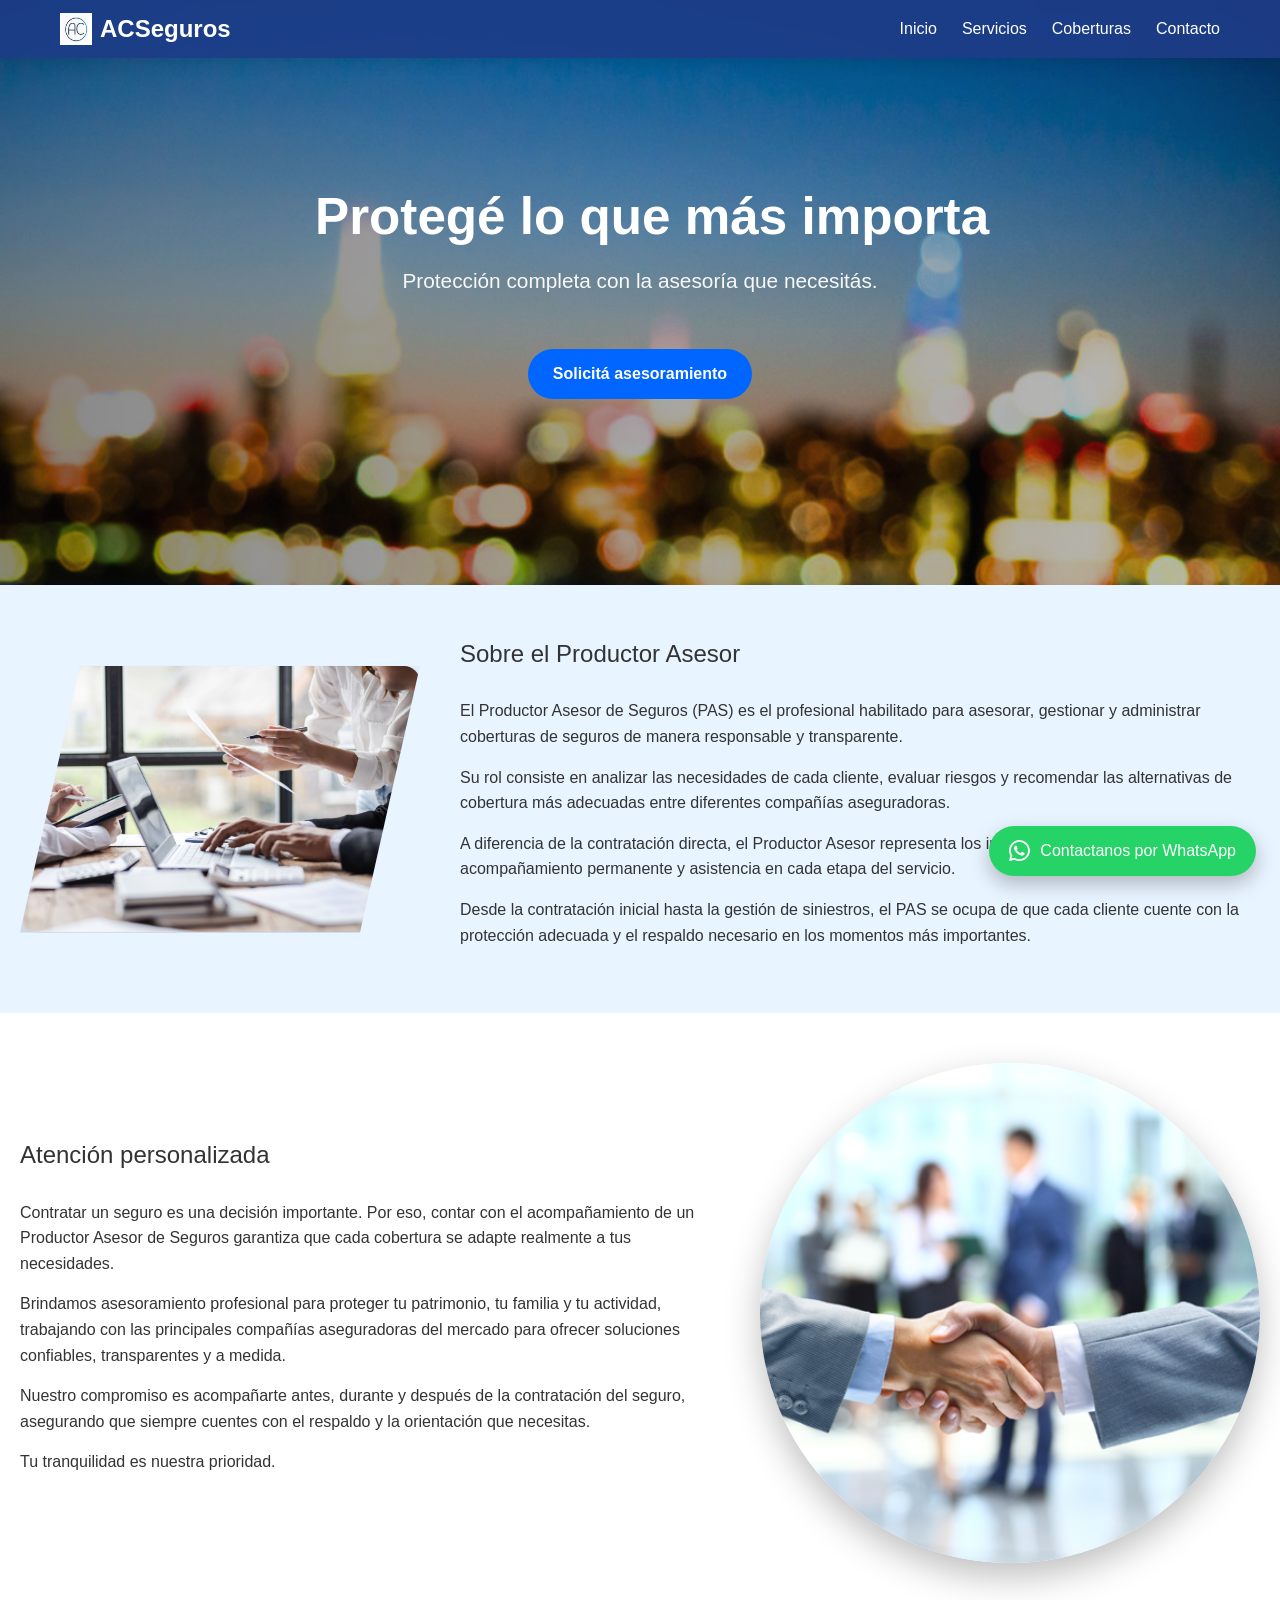
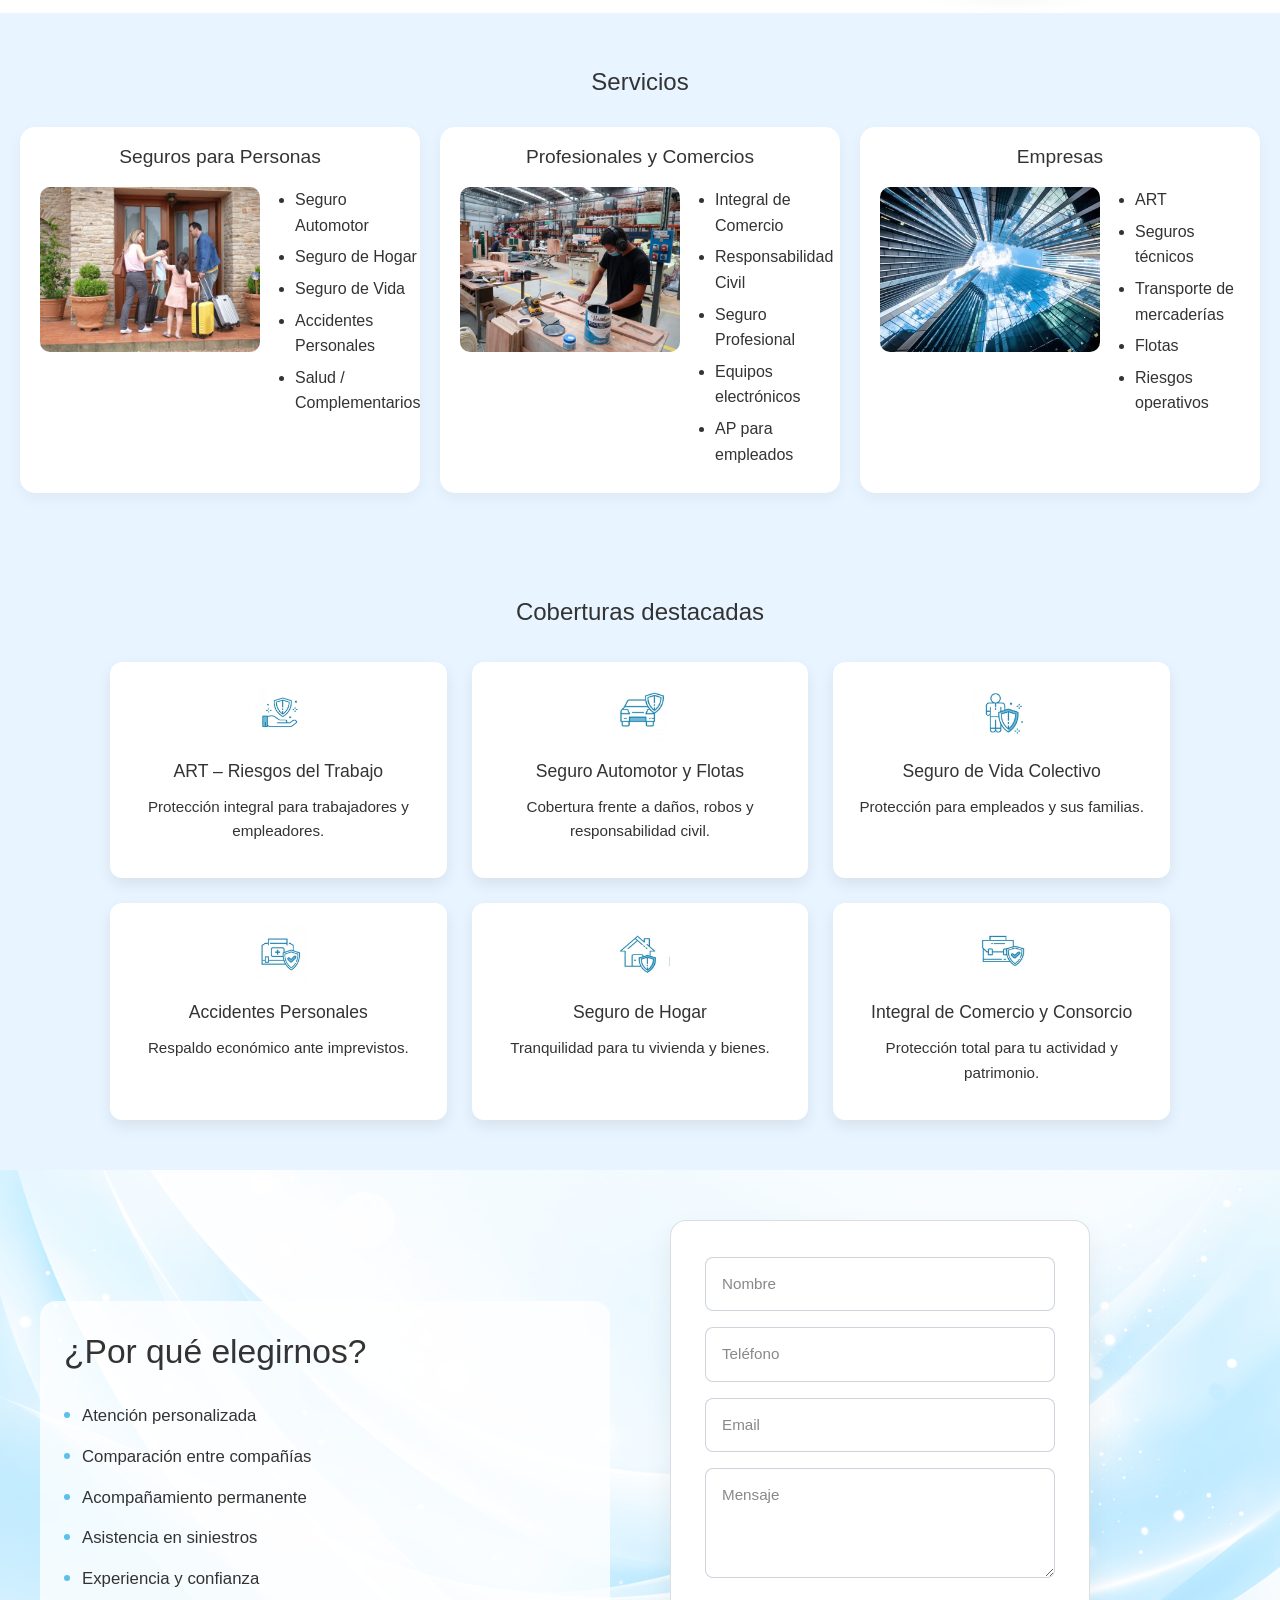
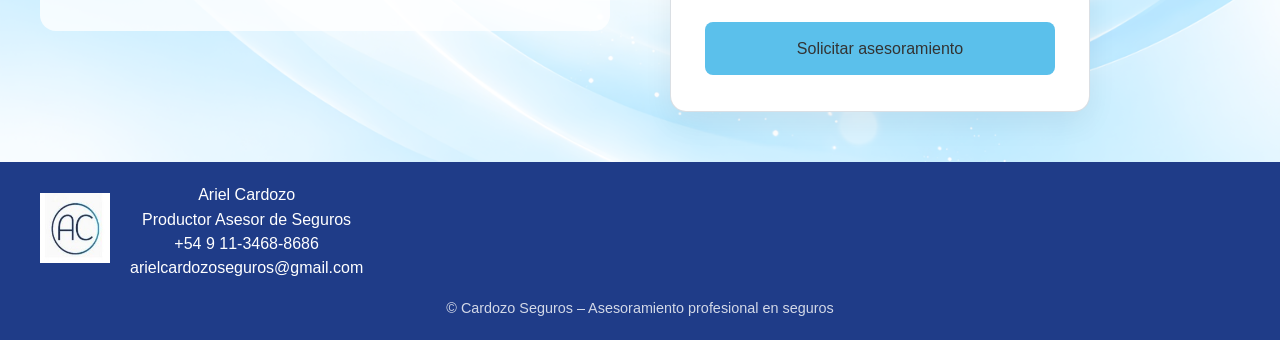
==== commit ebd868dd: "tipograffia" ====
--- a/index.html
+++ b/index.html
@@ -42,7 +42,7 @@
 
     <header class="hero" id="inicio">
         <section class="imagenPortada">
-            <img src="./assets/bannersegundaopcion.jpg" alt="Seguros asesoramiento profesional de calidad">
+            <img src="./assets/portadadeprueba.png" alt="Seguros asesoramiento profesional de calidad">
 
         </section>
         <h1>Protegé lo que más importa</h1>
--- a/css/main.css
+++ b/css/main.css
@@ -165,17 +165,12 @@
 }
 
 
-/* Ajuste del header hero para no tapar contenido con navbar */
-
-
-/* Foto de portada HERO */
-
 /* ===============================
    HERO UNIFICADO
    =============================== */
 .hero {
     position: relative;
-    min-height: 85vh;
+    min-height: 65vh;
     display: flex;
     flex-direction: column;
     justify-content: center;
@@ -231,6 +226,7 @@
     font-weight: 700;
     line-height: 1.2;
     margin-bottom: 1rem;
+    white-space: nowrap;
 }
 
 /* SUBTÍTULO */
@@ -1051,7 +1047,7 @@
    =============================== */
 /* Fuente global excluyendo hero, navbar, footer y whatsapp */
 *:not(.hero):not(.hero *):not(.navbar):not(.navbar *):not(.footer):not(.footer *):not(.whatsapp-float):not(.whatsapp-float *) {
-    font-family: 'Open Sans', sans-serif !important;
+    font-family: 'Montserrat', sans-serif !important;
     font-weight: 400 !important;
     line-height: 1.6 !important;
     color: var(--gris) !important;
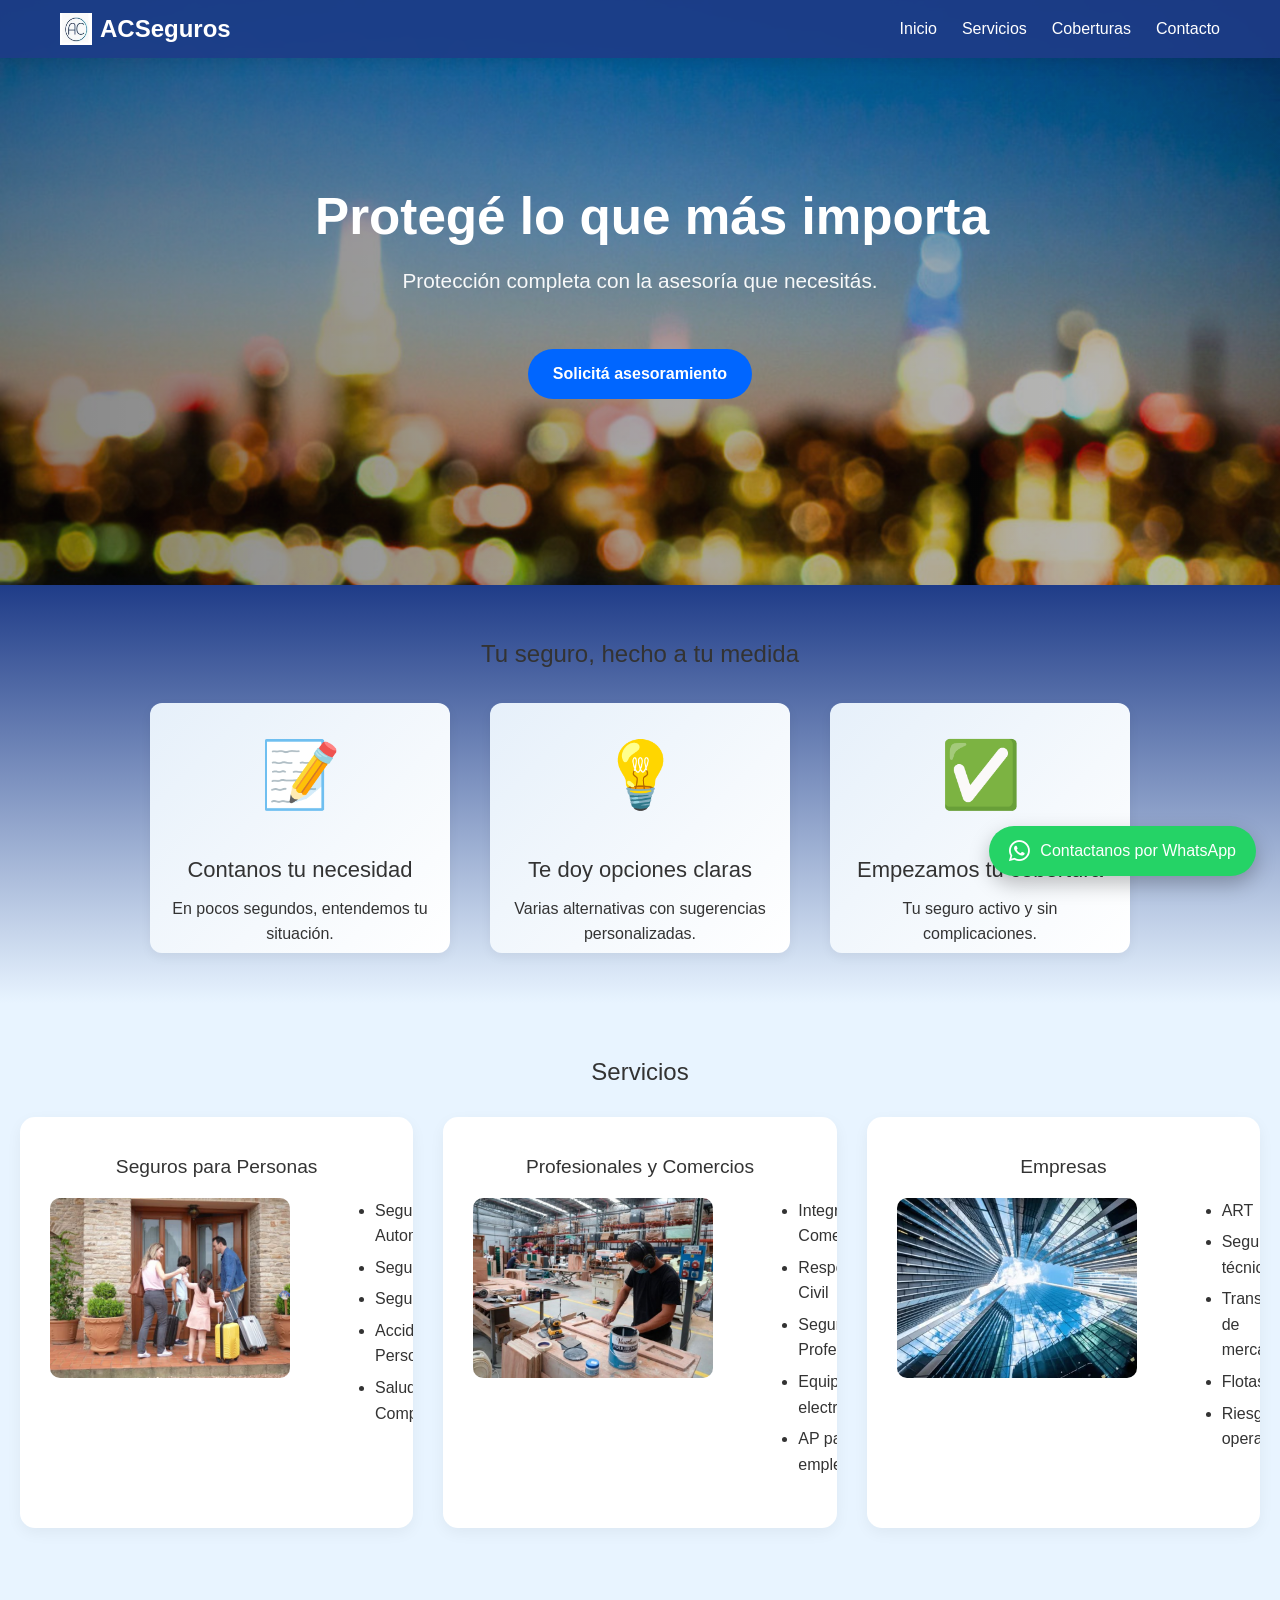
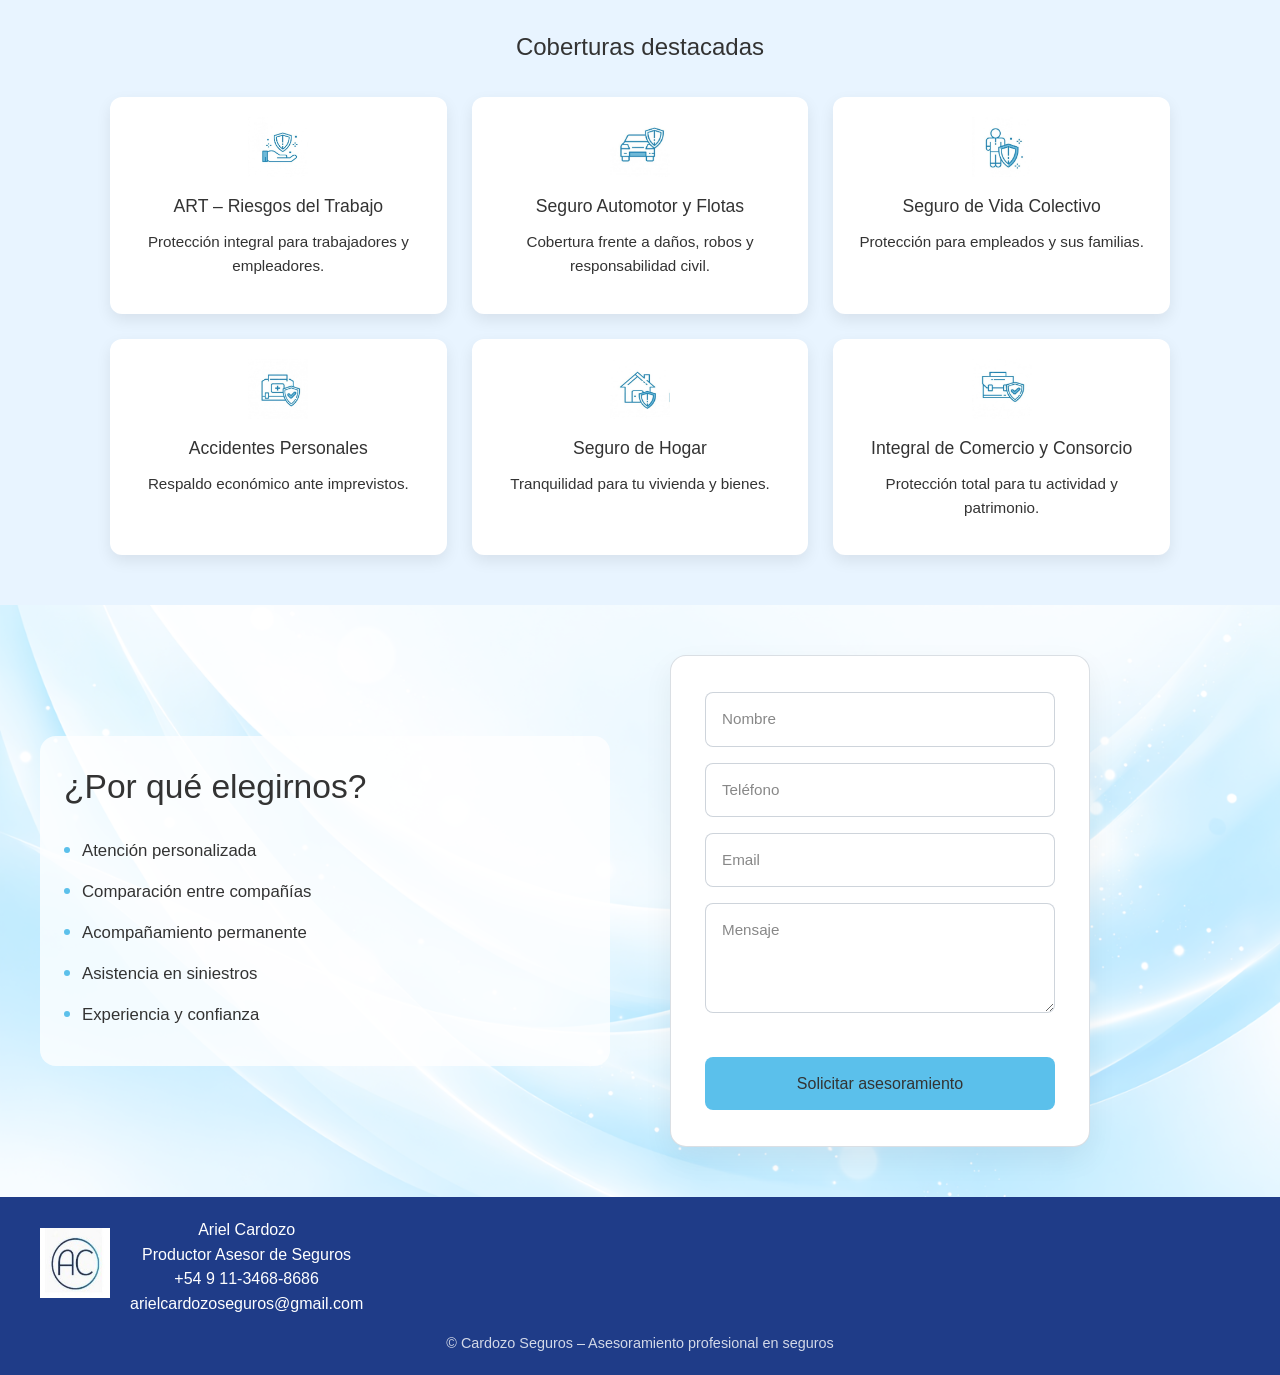
==== commit db43280e: "reemplazo de section" ====
--- a/index.html
+++ b/index.html
@@ -49,65 +49,28 @@
         <p>Protección completa con la asesoría que necesitás.</p>
         <a href="#contacto" class="btn-primary">Solicitá asesoramiento</a>
     </header>
-
-    <section class="section bg-light">
-        <div class="imagenPrimerSection">
-            <img src="./assets/fotoseccionuno.jpg" alt="">
-        </div>
-        <div class="contenidoPrimerSection">
-            <h2>Sobre el Productor Asesor</h2>
-            <p>
-                El Productor Asesor de Seguros (PAS) es el profesional habilitado para asesorar, gestionar y administrar
-                coberturas de seguros de manera responsable y transparente.
-            </p>
-            <p>
-                Su rol consiste en analizar las necesidades de cada cliente, evaluar riesgos y recomendar las
-                alternativas
-                de cobertura más adecuadas entre diferentes compañías aseguradoras.
-            </p>
-            <p>
-                A diferencia de la contratación directa, el Productor Asesor representa los intereses del asegurado,
-                brindando acompañamiento permanente y asistencia en cada etapa del servicio.
-            </p>
-            <p>
-                Desde la contratación inicial hasta la gestión de siniestros, el PAS se ocupa de que cada cliente cuente
-                con
-                la protección adecuada y el respaldo necesario en los momentos más importantes.
-            </p>
-
-        </div>
-    </section>
-
-    <section class="section section-asesor">
-        <div class="contenidoSegundaSelection">
-            <h2>Atención personalizada</h2>
-            <p>
-                Contratar un seguro es una decisión importante. Por eso, contar con el acompañamiento de un Productor
-                Asesor de
-                Seguros garantiza que cada cobertura se adapte realmente a tus necesidades.
-            </p>
-            <p>
-                Brindamos asesoramiento profesional para proteger tu patrimonio, tu familia y tu actividad, trabajando
-                con las
-                principales compañías aseguradoras del mercado para ofrecer soluciones confiables, transparentes y a
-                medida.
-            </p>
-            <p>
-                Nuestro compromiso es acompañarte antes, durante y después de la contratación del seguro, asegurando que
-                siempre
-                cuentes con el respaldo y la orientación que necesitas.
-            </p>
-            <p>
-                Tu tranquilidad es nuestra prioridad.
-            </p>
-
-        </div>
-
-        <div class="imagenSegundaSection">
-            <img src="./assets/fotosectiondos.png" alt="">
-        </div>
-
-    </section>
+    <section class="atencion-personalizada">
+        <h2>Tu seguro, hecho a tu medida</h2>
+        <div class="pasos-container">
+            <div class="paso">
+                <div class="icono">📝</div>
+                <h3>Contanos tu necesidad</h3>
+                <p>En pocos segundos, entendemos tu situación.</p>
+            </div>
+            <div class="paso">
+                <div class="icono">💡</div>
+                <h3>Te doy opciones claras</h3>
+                <p>Varias alternativas con sugerencias personalizadas.</p>
+            </div>
+            <div class="paso">
+                <div class="icono">✅</div>
+                <h3>Empezamos tu cobertura</h3>
+                <p>Tu seguro activo y sin complicaciones.</p>
+            </div>
+        </div>
+    </section>
+
+
 
     <section class="section bg-light" id="servicios">
         <h2 class="tituloCentrado">Servicios</h2>
@@ -250,7 +213,7 @@
         </div>
     </footer>
     <script src="./formulario.js"></script>
-    
+
 
 </body>
 
--- a/css/main.css
+++ b/css/main.css
@@ -445,7 +445,7 @@
 .cardsServicios {
     display: grid;
     grid-template-columns: repeat(3, 1fr);
-    gap: 20px;
+    gap: 30px;
     align-items: stretch;
     /* todas las cards igual altura */
 }
@@ -458,6 +458,7 @@
     box-shadow: 0 5px 15px rgba(0, 0, 0, 0.05);
     overflow: hidden;
     height: 100%;
+    padding: 20px;
     /* asegura que todas tengan igual altura */
 }
 
@@ -474,7 +475,7 @@
     flex-direction: row;
     /* lado a lado */
     gap: 15px;
-    padding: 0 20px 20px;
+    padding: 0 10px 25px;
     flex-grow: 1;
     /* ocupa todo el espacio para mantener altura */
     align-items: flex-start;
@@ -485,7 +486,7 @@
 .cardServicios-img {
     flex: 1;
     /* ocupa la mitad del espacio disponible */
-    max-width: 220px;
+    max-width: 240px;
     /* ancho máximo de la imagen */
     height: auto;
     aspect-ratio: 4/3;
@@ -498,7 +499,7 @@
 .cardServicios-content ul {
     flex: 2;
     /* ocupa el resto del espacio */
-    padding-left: 20px;
+    padding-left: 70px;
 }
 
 .cardServicios-content li {
@@ -1087,4 +1088,55 @@
 
 
 
-/* PARCHE MOBILE PROBLEMA PARA MAS ADELANTE*/+/* PARCHE MOBILE PROBLEMA PARA MAS ADELANTE*/
+
+.atencion-personalizada {
+  text-align: center;
+  padding: 50px 20px;
+  background-color: #f9f9f9;
+  background: linear-gradient(to bottom, #1F3C88, var(--celeste-claro));
+}
+
+.pasos-container {
+  display: flex;
+  flex-wrap: wrap;
+  justify-content: center;
+  gap: 40px;
+  margin-top: 30px;
+}
+
+.paso {
+  max-width: 350px;
+  width: 300px;       /* ancho fijo */
+  height: 250px;
+  background: #fff;
+  padding: 20px;
+  border-radius: 12px;
+  box-shadow: 0 4px 12px rgba(0,0,0,0.1);
+  transition: transform 0.3s;
+  background: linear-gradient(135deg, #e6f0fa, #ffffff);
+  border-radius: 12px;
+  padding: 20px;
+  box-shadow: 0 4px 12px rgba(0,0,0,0.05);
+}
+
+.paso:hover {
+  transform: translateY(-5px);
+}
+
+.icono {
+  font-size: 65px;
+  margin-bottom: 25px;
+}
+
+.paso h3 {
+  font-family: 'Montserrat', sans-serif;
+  font-size: 22px;
+  margin-bottom: 8px;
+}
+
+.paso p {
+  font-family: 'Lato', sans-serif;
+  font-size: 16px;
+  color: #555;
+}
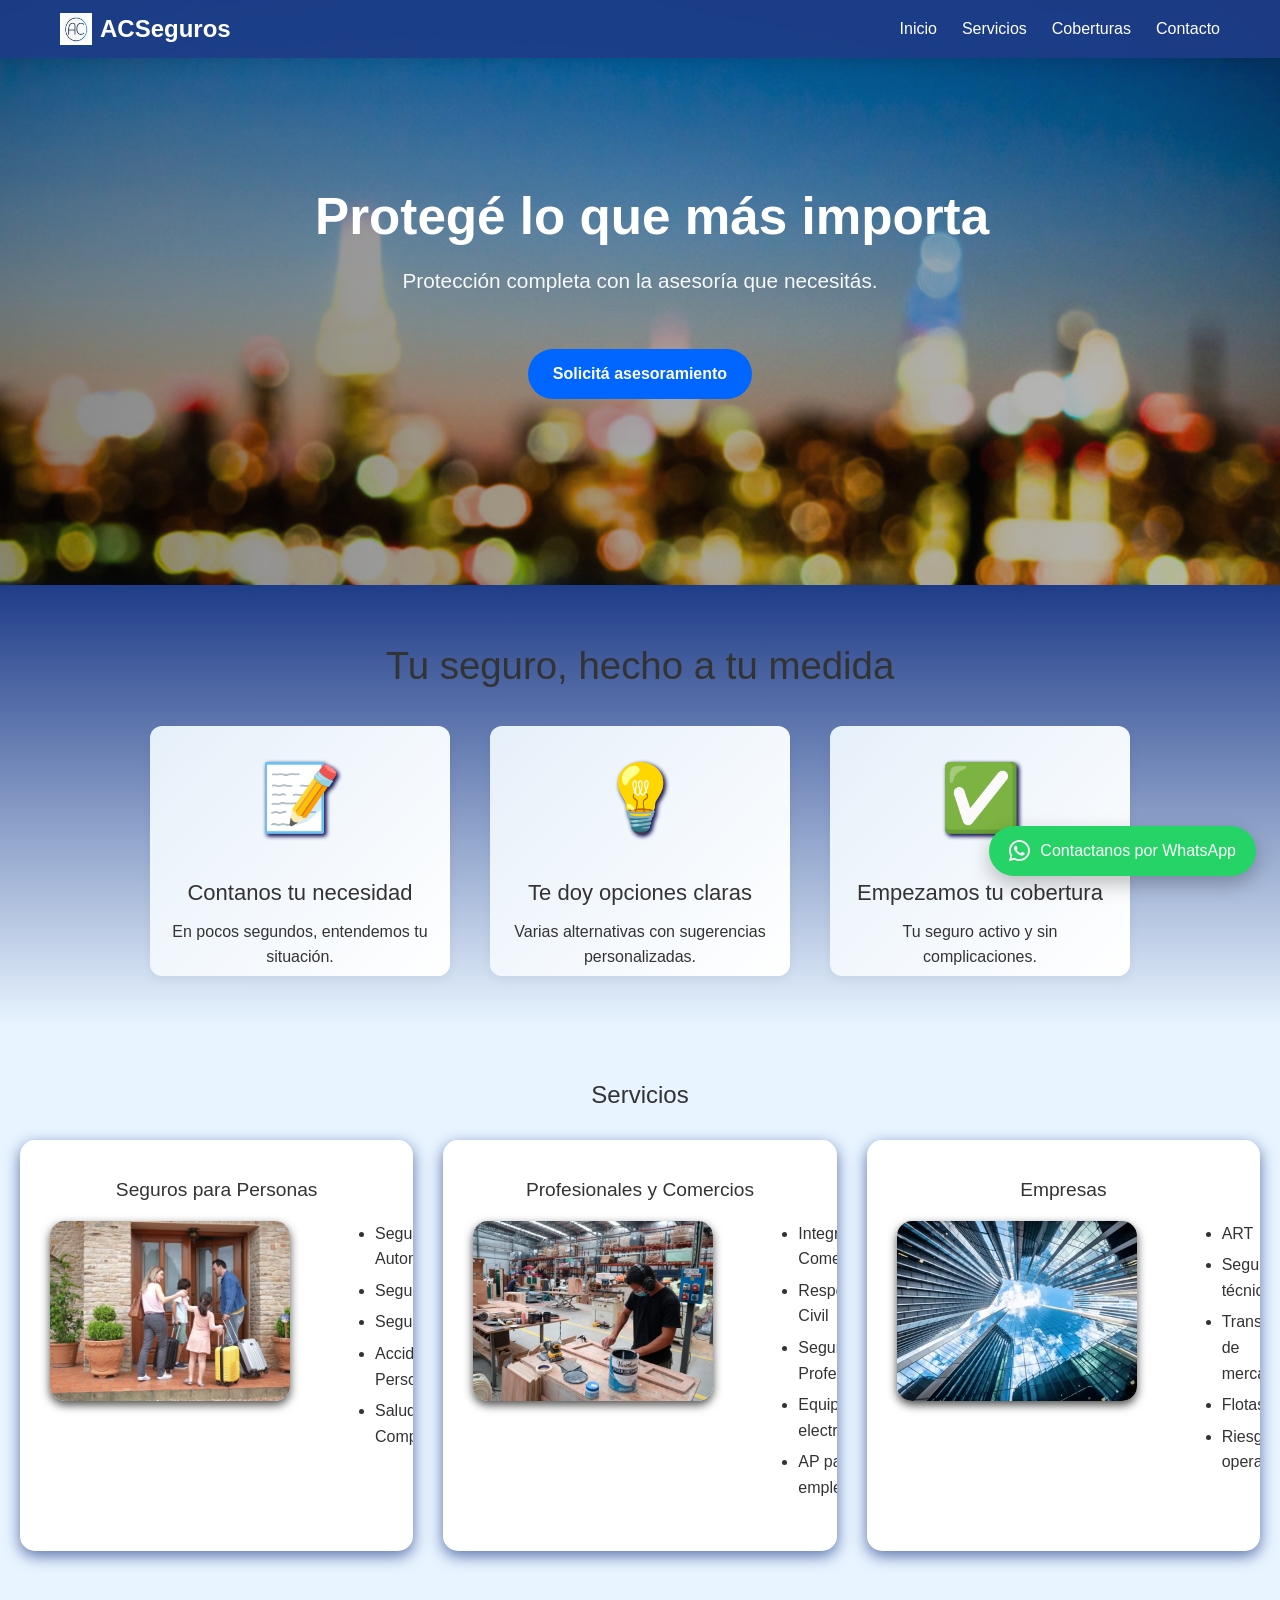
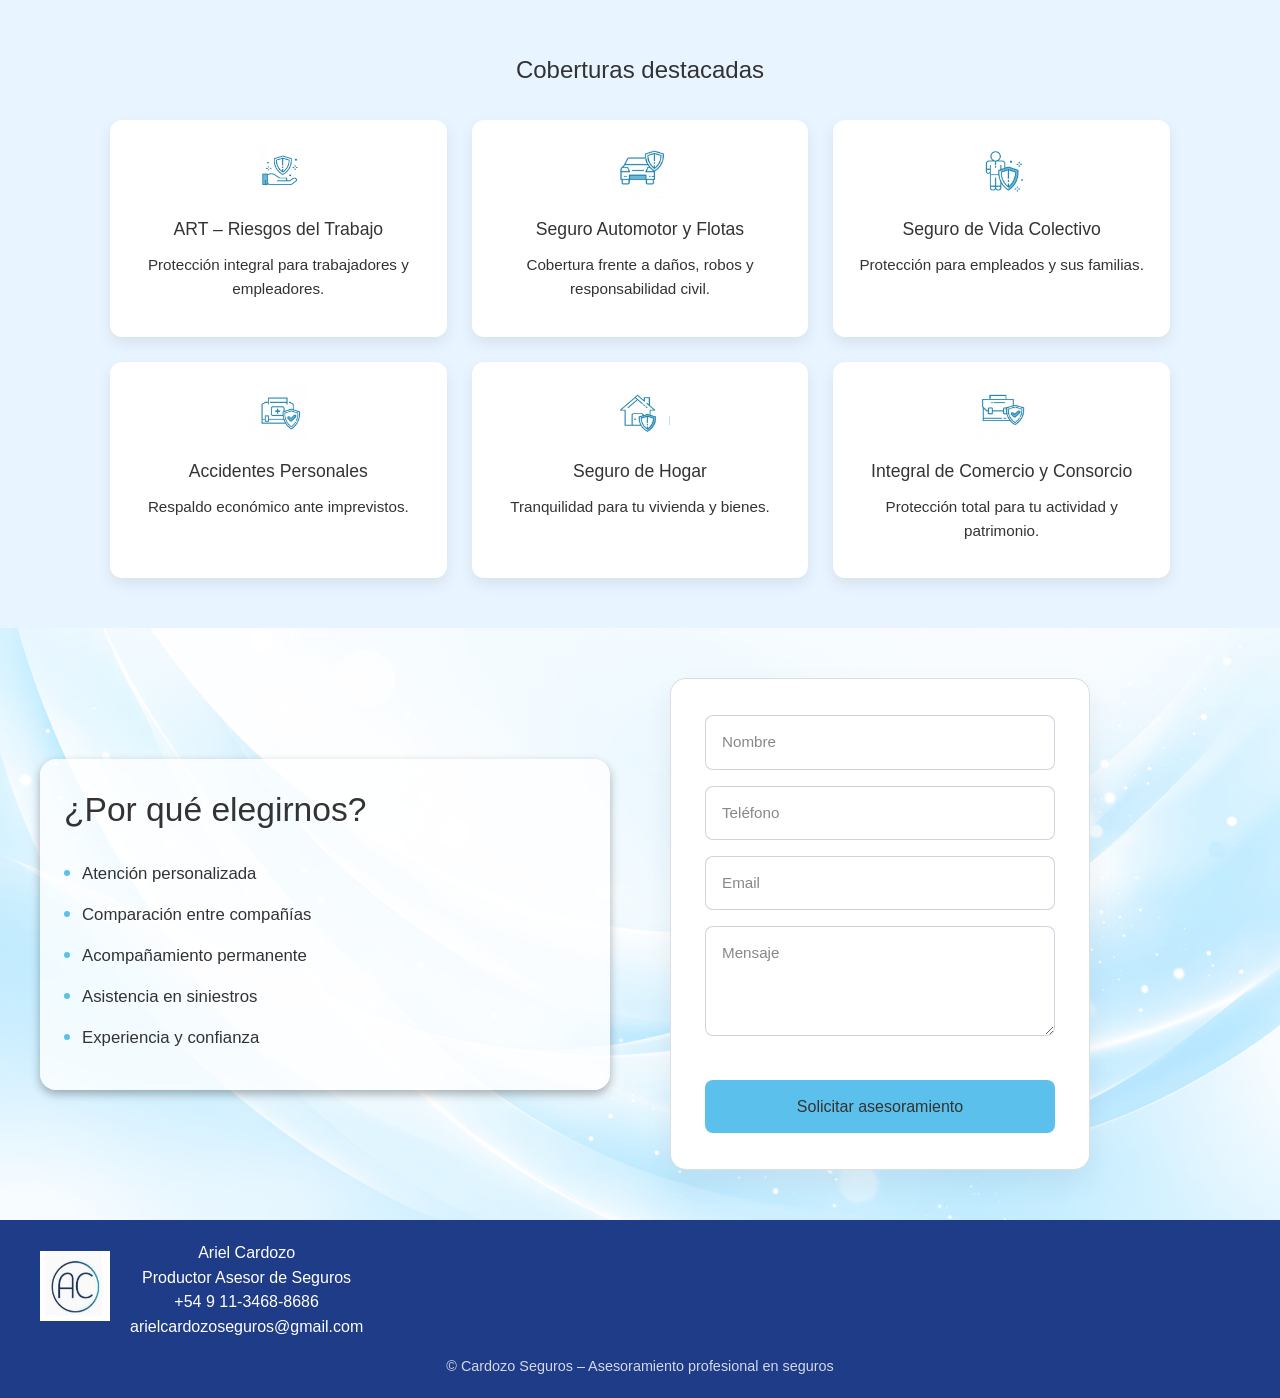
==== commit 1e8d7a69: "a" ====
--- a/index.html
+++ b/index.html
@@ -50,7 +50,7 @@
         <a href="#contacto" class="btn-primary">Solicitá asesoramiento</a>
     </header>
     <section class="atencion-personalizada">
-        <h2>Tu seguro, hecho a tu medida</h2>
+        <h2 class="subTituloUno">Tu seguro, hecho a tu medida</h2>
         <div class="pasos-container">
             <div class="paso">
                 <div class="icono">📝</div>
--- a/css/main.css
+++ b/css/main.css
@@ -455,7 +455,7 @@
     flex-direction: column;
     background: var(--blanco);
     border-radius: 15px;
-    box-shadow: 0 5px 15px rgba(0, 0, 0, 0.05);
+    box-shadow: 0 5px 15px rgba(31, 60, 136, 0.70);
     overflow: hidden;
     height: 100%;
     padding: 20px;
@@ -492,7 +492,8 @@
     aspect-ratio: 4/3;
     /* asegura proporción */
     object-fit: cover;
-    border-radius: 10px;
+    border-radius: 15px;
+    box-shadow: 0 4px 10px rgba(0, 0, 0, 0.70);
 }
 
 /* Lista al lado de la imagen */
@@ -780,6 +781,7 @@
 
 .why-block {
     padding-right: 20px;
+    box-shadow: 0 4px 10px rgba(0, 0, 0, 0.30);
 }
 
 .why-block h2 {
@@ -1127,6 +1129,10 @@
 .icono {
   font-size: 65px;
   margin-bottom: 25px;
+  text-shadow: 
+    2px 2px 4px rgba(0,0,0,0.50),
+    2px 2px 4px rgba(10, 2, 131, 0.9);
+  
 }
 
 .paso h3 {
@@ -1139,4 +1145,8 @@
   font-family: 'Lato', sans-serif;
   font-size: 16px;
   color: #555;
+}
+
+.subTituloUno {
+    font-size: 2.4rem;
 }
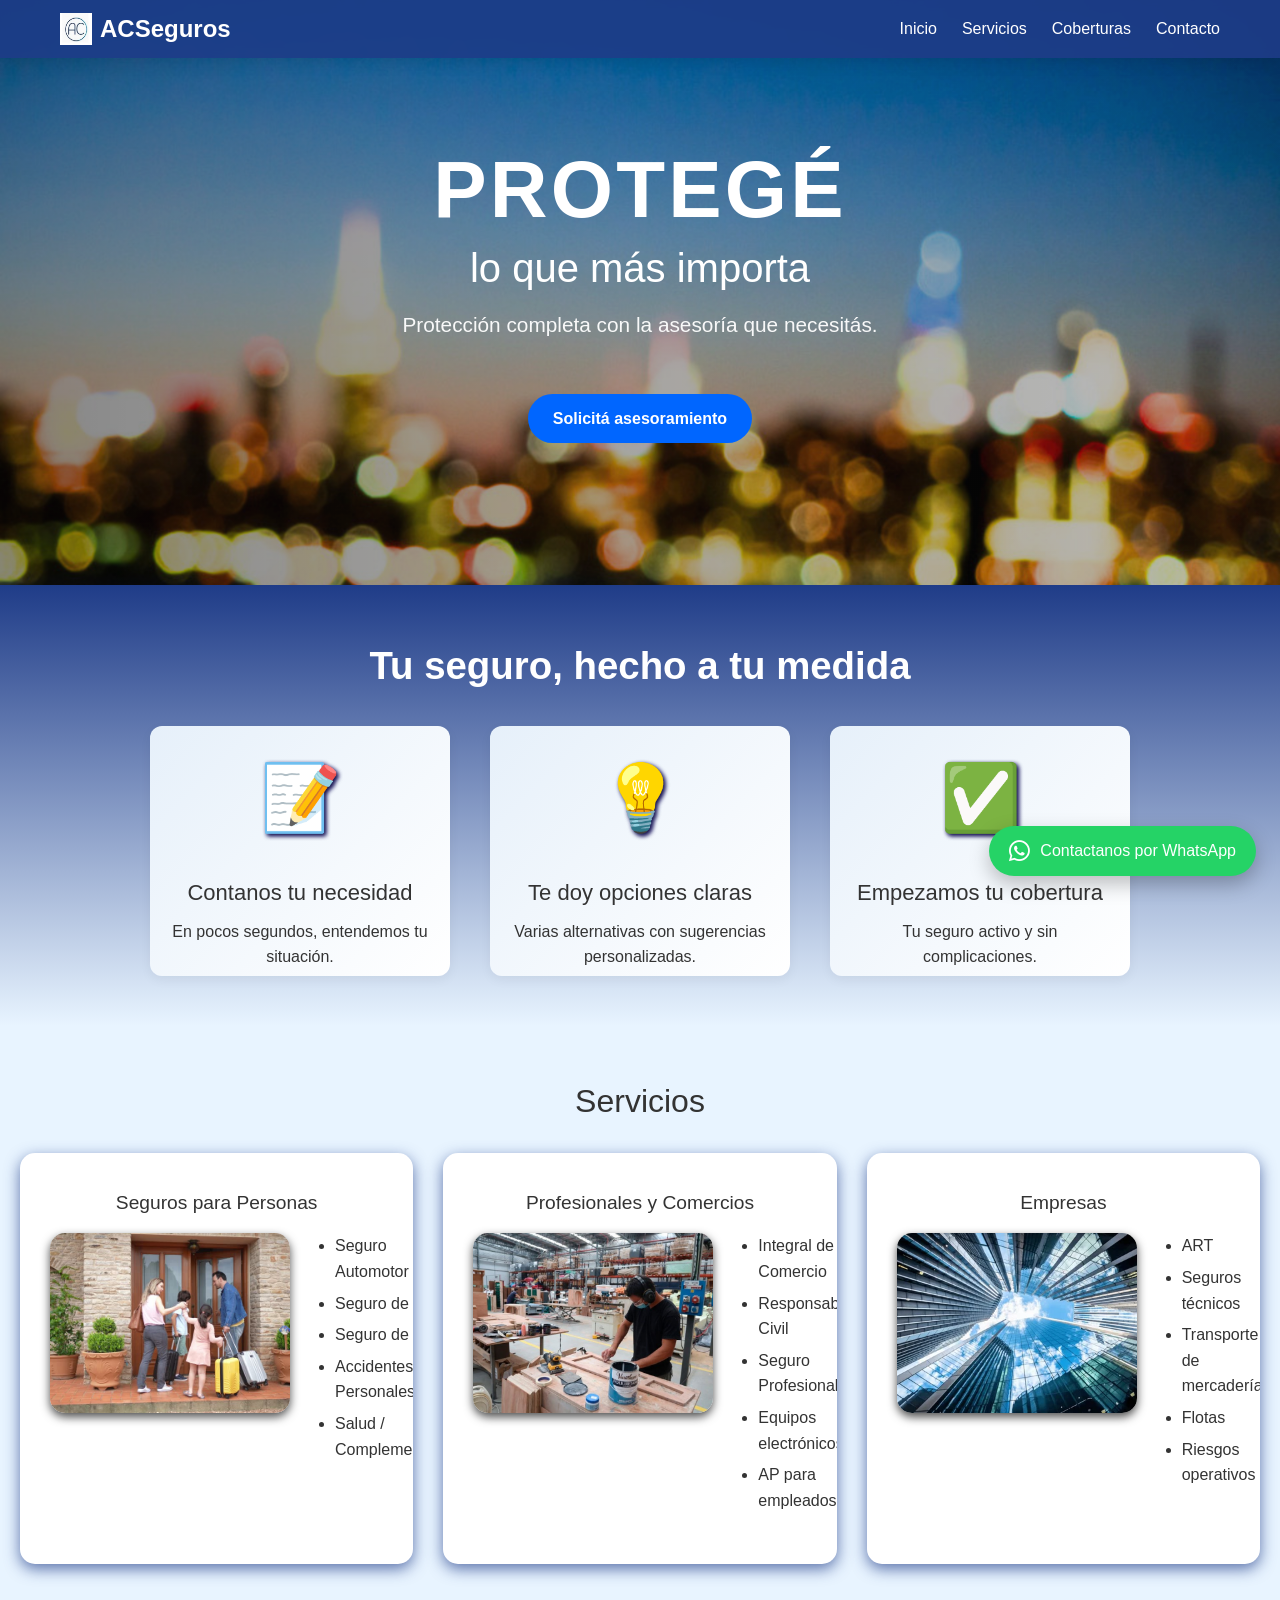
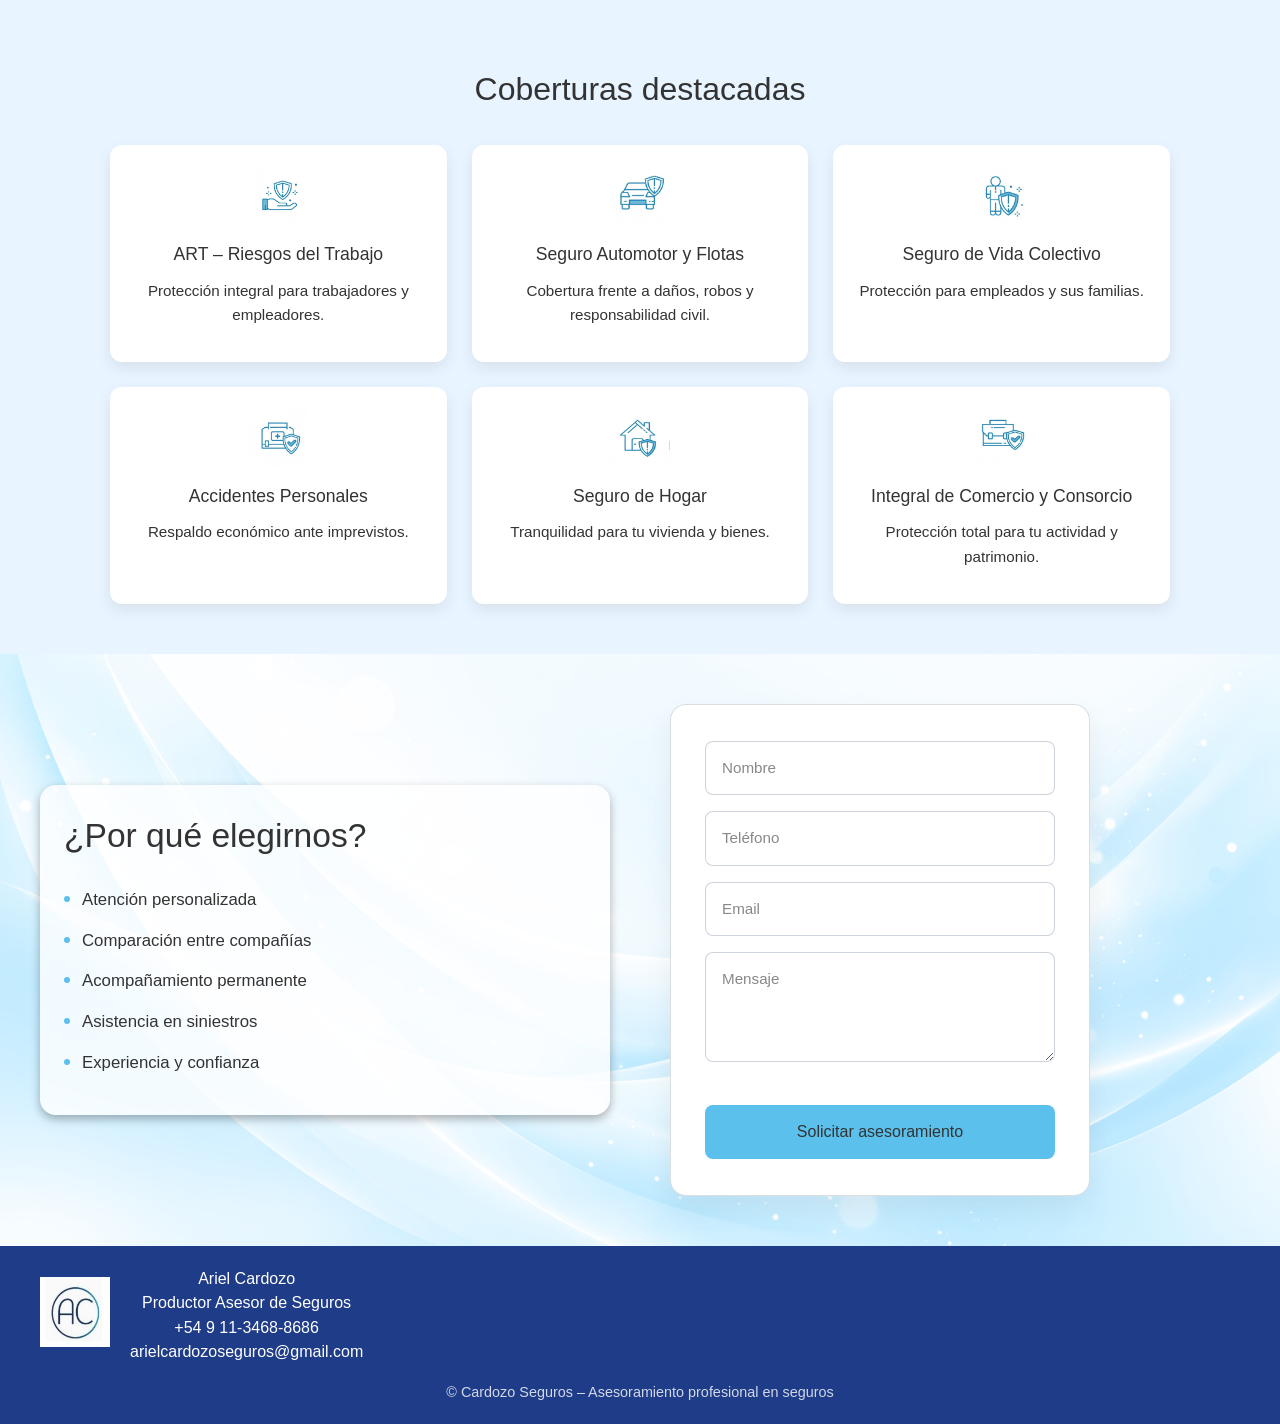
==== commit bc5a9195: "hero" ====
--- a/index.html
+++ b/index.html
@@ -45,7 +45,10 @@
             <img src="./assets/portadadeprueba.png" alt="Seguros asesoramiento profesional de calidad">
 
         </section>
-        <h1>Protegé lo que más importa</h1>
+        <h1 class="hero-title">
+            <span class="hero-line hero-main">PROTEGÉ</span>
+            <span class="hero-line hero-sub">lo que más importa</span>
+        </h1>
         <p>Protección completa con la asesoría que necesitás.</p>
         <a href="#contacto" class="btn-primary">Solicitá asesoramiento</a>
     </header>
--- a/css/main.css
+++ b/css/main.css
@@ -211,6 +211,31 @@
 }
 
 /* CONTENIDO SOBRE LA IMAGEN */
+
+.hero-title {
+  text-align: center;
+  margin: 0 auto 1rem;
+  line-height: 1.1;
+  white-space: normal;
+}
+
+/* Línea principal */
+.hero-main {
+  display: block;
+  font-size: clamp(3rem, 7vw, 5rem);
+  font-weight: 800;
+  letter-spacing: 0.04em;
+}
+
+/* Línea secundaria */
+.hero-sub {
+  display: block;
+  font-size: clamp(1.8rem, 4.5vw, 2.5rem);
+  font-weight: 400;
+  margin-top: 0.4rem;
+}
+
+/*  */
 .hero h1,
 .hero p,
 .hero .btn-primary {
@@ -222,7 +247,7 @@
 
 /* TÍTULO */
 .hero h1 {
-    font-size: clamp(2rem, 4vw, 3.2rem);
+    font-size: clamp(2rem, 4vw, 4rem);
     font-weight: 700;
     line-height: 1.2;
     margin-bottom: 1rem;
@@ -268,7 +293,7 @@
     }
 
     .hero h1 {
-        font-size: clamp(1.6rem, 5vw, 2.4rem);
+        font-size: clamp(2.2rem, 5vw, 3rem);
     }
 
     .hero p {
@@ -441,13 +466,15 @@
     margin-bottom: 20px;
 }
 
-/* CARDS */
+/* ===================== */
+/* CARDS - DESKTOP */
+/* ===================== */
+
 .cardsServicios {
     display: grid;
     grid-template-columns: repeat(3, 1fr);
     gap: 30px;
     align-items: stretch;
-    /* todas las cards igual altura */
 }
 
 .cardServicios {
@@ -457,11 +484,10 @@
     border-radius: 15px;
     box-shadow: 0 5px 15px rgba(31, 60, 136, 0.70);
     overflow: hidden;
-    height: 100%;
     padding: 20px;
-    /* asegura que todas tengan igual altura */
-}
-
+}
+
+/* Título */
 .cardServicios h3 {
     color: var(--azul-electrico);
     text-align: center;
@@ -469,69 +495,94 @@
     font-size: 1.2rem;
 }
 
-/* Contenido: imagen y lista lado a lado */
+/* Contenido imagen + lista */
 .cardServicios-content {
     display: flex;
-    flex-direction: row;
-    /* lado a lado */
     gap: 15px;
     padding: 0 10px 25px;
-    flex-grow: 1;
-    /* ocupa todo el espacio para mantener altura */
+    flex: 1;
     align-items: flex-start;
-    /* alinea la imagen y lista arriba */
-}
-
-/* Imagen adaptada */
+}
+
+/* Imagen */
 .cardServicios-img {
-    flex: 1;
-    /* ocupa la mitad del espacio disponible */
+    width: 100%;
     max-width: 240px;
-    /* ancho máximo de la imagen */
-    height: auto;
-    aspect-ratio: 4/3;
-    /* asegura proporción */
+    aspect-ratio: 4 / 3;
     object-fit: cover;
     border-radius: 15px;
     box-shadow: 0 4px 10px rgba(0, 0, 0, 0.70);
-}
-
-/* Lista al lado de la imagen */
+    display: block; /* FIX iOS */
+}
+
+/* Lista */
 .cardServicios-content ul {
-    flex: 2;
-    /* ocupa el resto del espacio */
-    padding-left: 70px;
+    flex: 1;
+    padding-left: 30px;
+    margin: 0;
 }
 
 .cardServicios-content li {
     margin-bottom: 6px;
 }
 
-/* Responsive tablets */
+
+/* ===================== */
+/* TABLETS */
+/* ===================== */
 @media (max-width: 900px) {
+
     .cardsServicios {
         grid-template-columns: repeat(2, 1fr);
     }
 
     .cardServicios-content {
         flex-direction: column;
-        align-items: center;
+        align-items: stretch; /* FIX iOS */
+        text-align: left;
+    }
+
+    .cardServicios-img {
+        max-width: 100%;
+        aspect-ratio: 16 / 9;
+        margin-bottom: 10px;
     }
 
     .cardServicios-content ul {
         padding-left: 0;
     }
-
-    .cardServicios-img {
-        max-width: 100%;
-        aspect-ratio: auto;
-    }
-}
-
-/* Responsive móviles */
+}
+
+
+/* ===================== */
+/* MÓVILES (ANDROID + IPHONE) */
+/* ===================== */
 @media (max-width: 600px) {
+
     .cardsServicios {
         grid-template-columns: 1fr;
+        gap: 20px;
+        align-items: stretch;
+    }
+
+    .cardServicios {
+        height: auto;
+    }
+
+    .cardServicios-content {
+        flex-direction: column;
+        align-items: stretch; /* MUY IMPORTANTE */
+    }
+
+    .cardServicios-img {
+        width: 100%;
+        aspect-ratio: 16 / 9;
+        object-fit: cover;
+        display: block; /* elimina espacio fantasma iOS */
+    }
+
+    .cardServicios-content ul {
+        padding-left: 0;
     }
 }
 
@@ -1049,7 +1100,7 @@
    FUENTE GLOBAL EXCLUYENDO HERO, NAVBAR, FOOTER Y BOTÓN WHATSAPP
    =============================== */
 /* Fuente global excluyendo hero, navbar, footer y whatsapp */
-*:not(.hero):not(.hero *):not(.navbar):not(.navbar *):not(.footer):not(.footer *):not(.whatsapp-float):not(.whatsapp-float *) {
+*:not(.hero):not(.hero *):not(.navbar):not(.navbar *):not(.footer):not(.footer *):not(.whatsapp-float):not(.whatsapp-float *):not(.subTituloUno) {
     font-family: 'Montserrat', sans-serif !important;
     font-weight: 400 !important;
     line-height: 1.6 !important;
@@ -1148,5 +1199,10 @@
 }
 
 .subTituloUno {
-    font-size: 2.4rem;
+    font-size: 2.4rem !important;
+    color: white !important;
+}
+
+.tituloCentrado {
+    font-size: 2rem !important;
 }
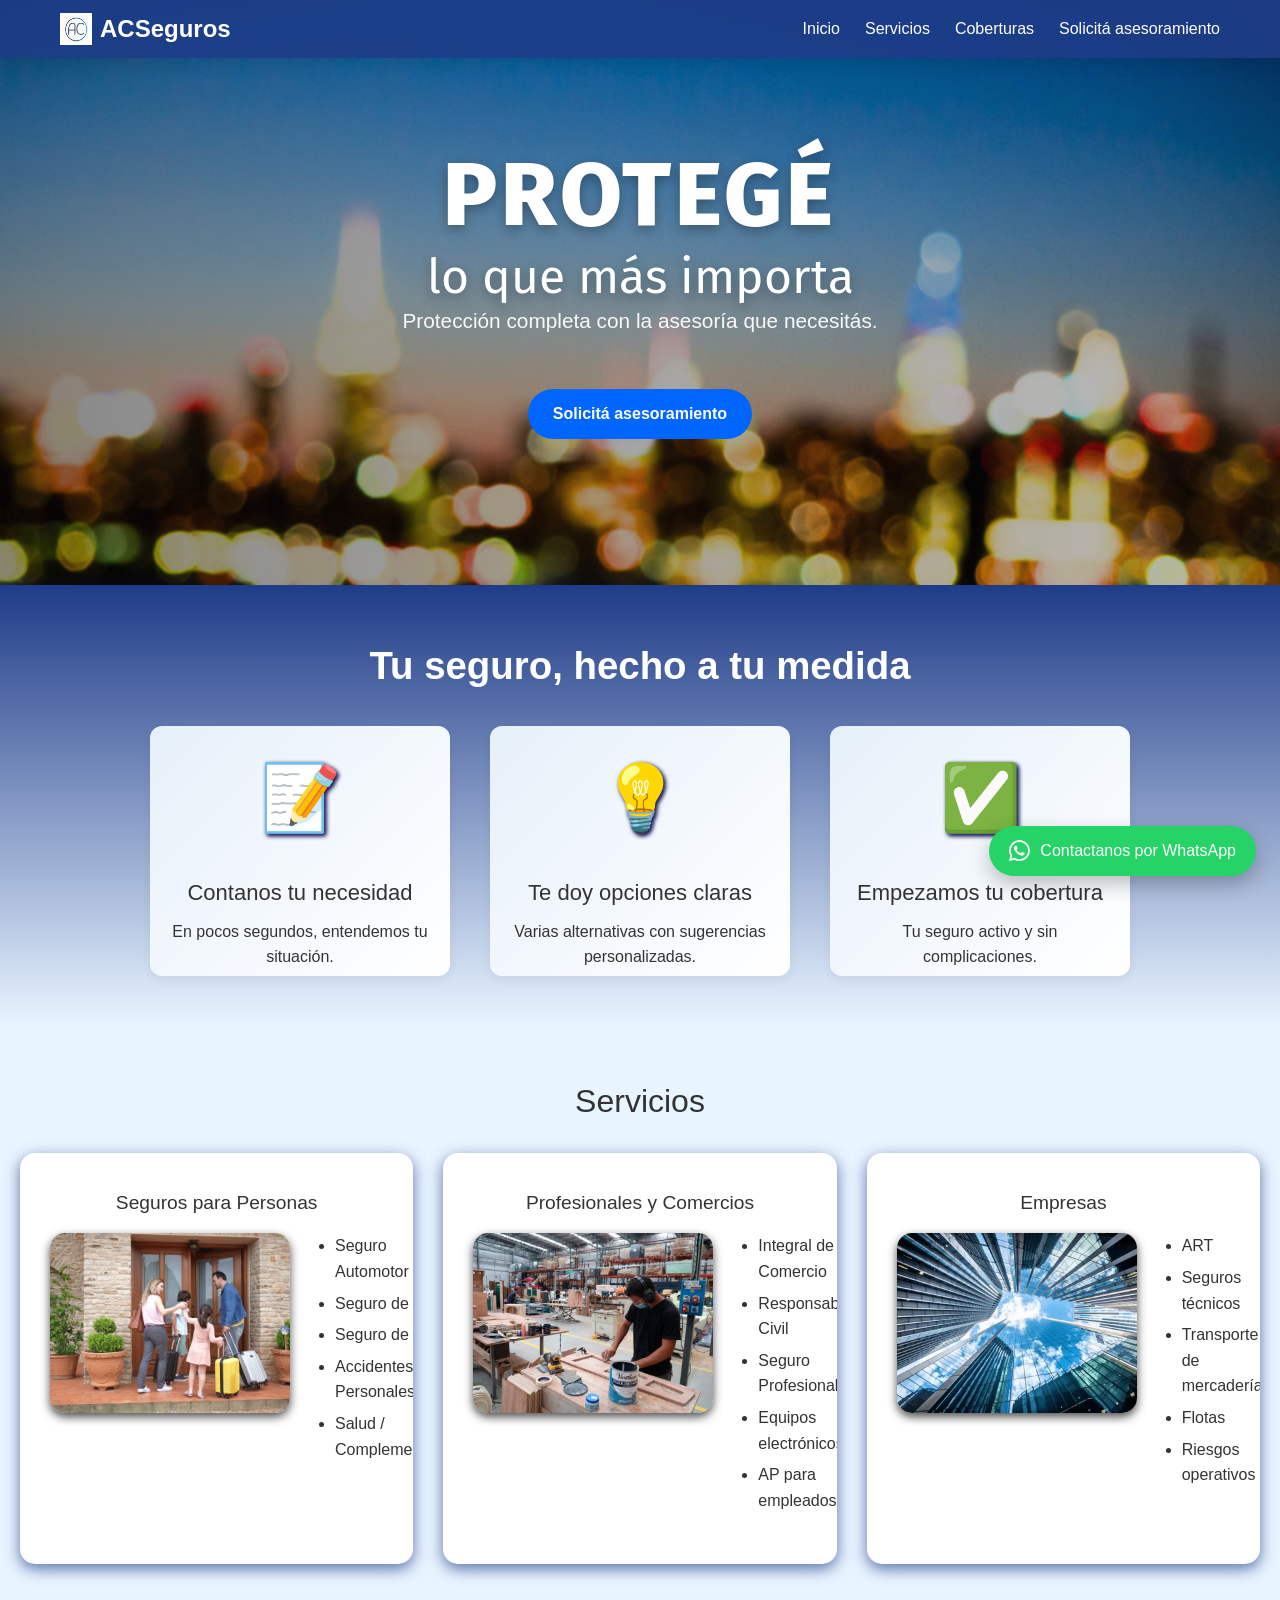
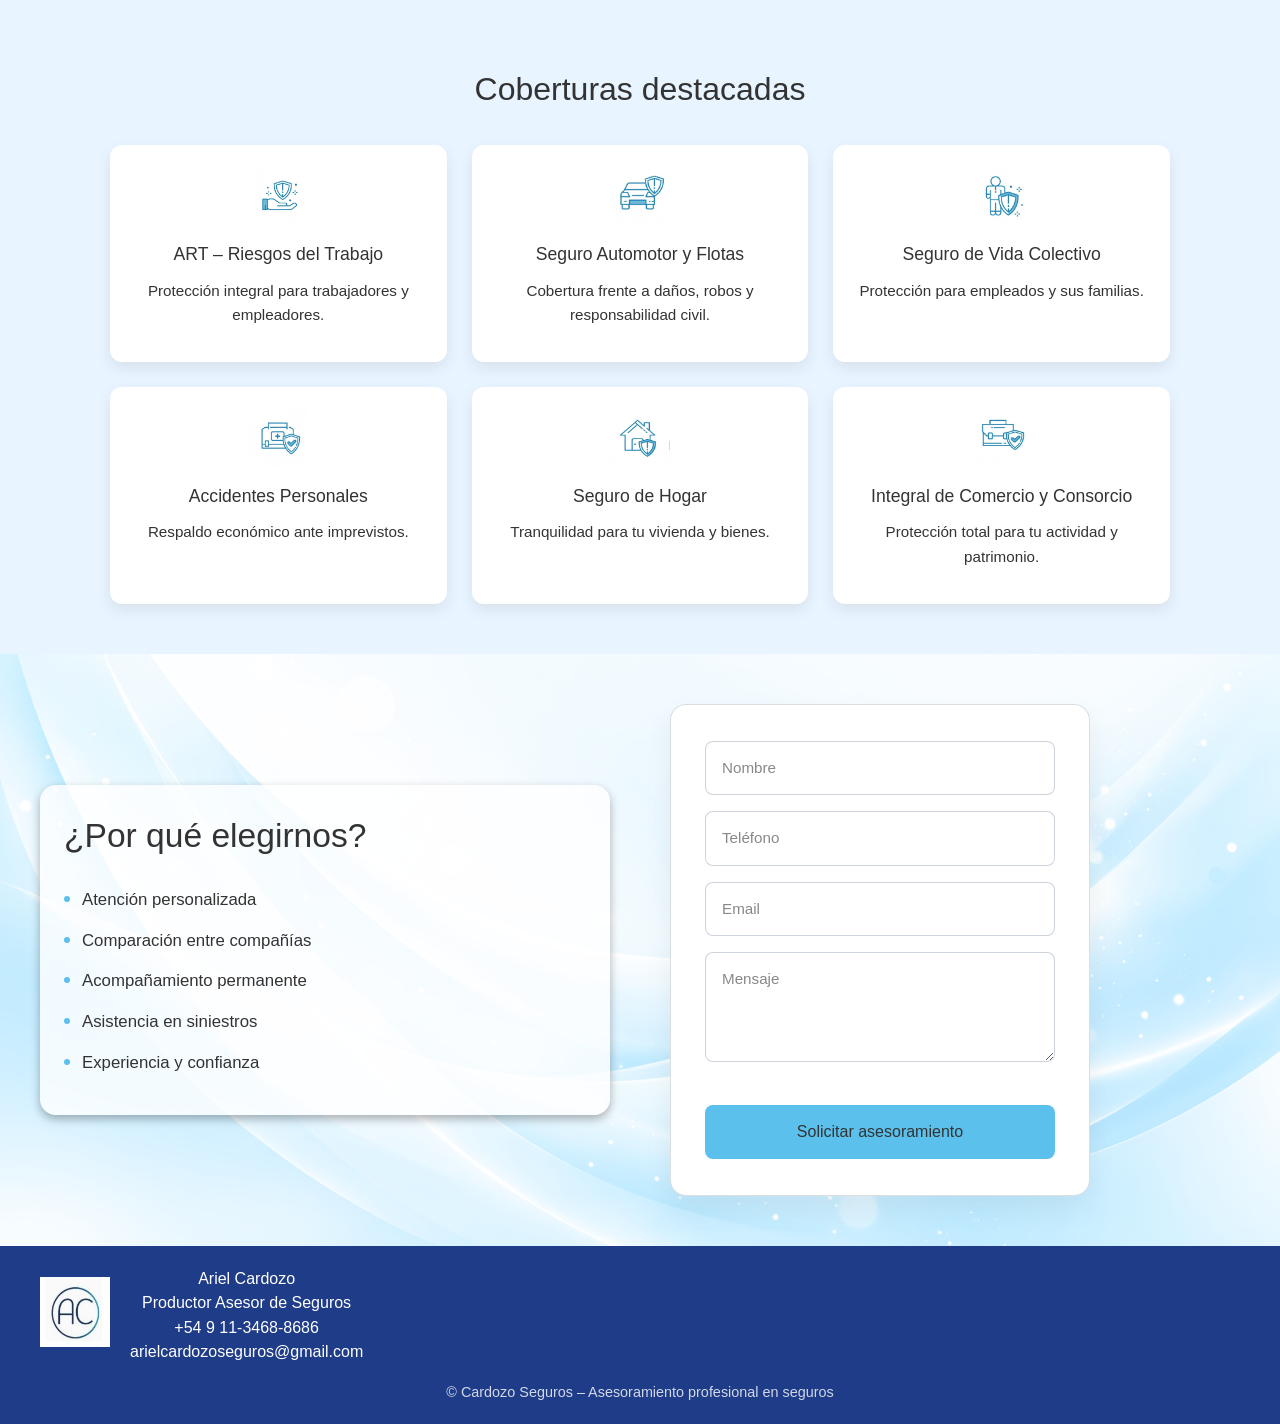
==== commit 9b66b414: "titulohero" ====
--- a/index.html
+++ b/index.html
@@ -9,6 +9,8 @@
     <link rel="preconnect" href="https://fonts.googleapis.com">
     <link rel="preconnect" href="https://fonts.gstatic.com" crossorigin>
     <link href="https://fonts.googleapis.com/css2?family=Open+Sans:wght@300;400;600;700&display=swap" rel="stylesheet">
+    <link href="https://fonts.googleapis.com/css2?family=Fira+Sans:wght@400;500;600;700&display=swap" rel="stylesheet">
+    
     <link rel="stylesheet" href="./css/main.css">
 </head>
 
@@ -30,7 +32,7 @@
                 <a href="#inicio">Inicio</a>
                 <a href="#servicios">Servicios</a>
                 <a href="#coberturas">Coberturas</a>
-                <a href="#contacto">Contacto</a>
+                <a href="#contacto">Solicitá asesoramiento</a>
             </nav>
             <div class="menu-toggle">
                 <span></span>
--- a/css/main.css
+++ b/css/main.css
@@ -150,7 +150,7 @@
         border-top: 1px solid rgba(255, 255, 255, 0.15);
         /* separación visual */
 
-        
+
     }
 
     .nav-links a:first-child {
@@ -201,38 +201,42 @@
     content: "";
     position: absolute;
     inset: 0;
-    background: linear-gradient(
-        90deg,
-        rgba(0, 0, 0, 0.35) 0%,
-        rgba(0, 0, 0, 0.2) 50%,
-        rgba(0, 0, 0, 0.1) 100%
-    );
+    background: linear-gradient(90deg,
+            rgba(0, 0, 0, 0.35) 0%,
+            rgba(0, 0, 0, 0.2) 50%,
+            rgba(0, 0, 0, 0.1) 100%);
     z-index: 2;
 }
 
 /* CONTENIDO SOBRE LA IMAGEN */
-
+/* titulo */
 .hero-title {
-  text-align: center;
-  margin: 0 auto 1rem;
-  line-height: 1.1;
-  white-space: normal;
+    text-align: center;
+    margin: 0 auto 1rem;
+    line-height: 1.1;
+    white-space: normal;
+
 }
 
 /* Línea principal */
 .hero-main {
-  display: block;
-  font-size: clamp(3rem, 7vw, 5rem);
-  font-weight: 800;
-  letter-spacing: 0.04em;
+    display: block;
+    font-size: clamp(3.5rem, 7vw, 6rem);
+    font-weight: 800;
+    letter-spacing: 0.04em;
+    font-family: 'Fira Sans', system-ui, -apple-system, BlinkMacSystemFont, sans-serif;
+    text-shadow: 0 4px 12px rgba(0, 0, 0, 0.30);
+
 }
 
 /* Línea secundaria */
 .hero-sub {
-  display: block;
-  font-size: clamp(1.8rem, 4.5vw, 2.5rem);
-  font-weight: 400;
-  margin-top: 0.4rem;
+    display: block;
+    font-size: clamp(2rem, 4.5vw, 3rem);
+    font-weight: 400;
+    margin-top: 0.4rem;
+    text-shadow: 0 4px 12px rgba(0, 0, 0, 0.30);
+    font-family: 'Fira Sans', system-ui, -apple-system, BlinkMacSystemFont, sans-serif;
 }
 
 /*  */
@@ -245,14 +249,7 @@
     margin: 0 auto;
 }
 
-/* TÍTULO */
-.hero h1 {
-    font-size: clamp(2rem, 4vw, 4rem);
-    font-weight: 700;
-    line-height: 1.2;
-    margin-bottom: 1rem;
-    white-space: nowrap;
-}
+
 
 /* SUBTÍTULO */
 .hero p {
@@ -512,7 +509,8 @@
     object-fit: cover;
     border-radius: 15px;
     box-shadow: 0 4px 10px rgba(0, 0, 0, 0.70);
-    display: block; /* FIX iOS */
+    display: block;
+    /* FIX iOS */
 }
 
 /* Lista */
@@ -538,7 +536,8 @@
 
     .cardServicios-content {
         flex-direction: column;
-        align-items: stretch; /* FIX iOS */
+        align-items: stretch;
+        /* FIX iOS */
         text-align: left;
     }
 
@@ -571,14 +570,16 @@
 
     .cardServicios-content {
         flex-direction: column;
-        align-items: stretch; /* MUY IMPORTANTE */
+        align-items: stretch;
+        /* MUY IMPORTANTE */
     }
 
     .cardServicios-img {
         width: 100%;
         aspect-ratio: 16 / 9;
         object-fit: cover;
-        display: block; /* elimina espacio fantasma iOS */
+        display: block;
+        /* elimina espacio fantasma iOS */
     }
 
     .cardServicios-content ul {
@@ -1144,58 +1145,59 @@
 /* PARCHE MOBILE PROBLEMA PARA MAS ADELANTE*/
 
 .atencion-personalizada {
-  text-align: center;
-  padding: 50px 20px;
-  background-color: #f9f9f9;
-  background: linear-gradient(to bottom, #1F3C88, var(--celeste-claro));
+    text-align: center;
+    padding: 50px 20px;
+    background-color: #f9f9f9;
+    background: linear-gradient(to bottom, #1F3C88, var(--celeste-claro));
 }
 
 .pasos-container {
-  display: flex;
-  flex-wrap: wrap;
-  justify-content: center;
-  gap: 40px;
-  margin-top: 30px;
+    display: flex;
+    flex-wrap: wrap;
+    justify-content: center;
+    gap: 40px;
+    margin-top: 30px;
 }
 
 .paso {
-  max-width: 350px;
-  width: 300px;       /* ancho fijo */
-  height: 250px;
-  background: #fff;
-  padding: 20px;
-  border-radius: 12px;
-  box-shadow: 0 4px 12px rgba(0,0,0,0.1);
-  transition: transform 0.3s;
-  background: linear-gradient(135deg, #e6f0fa, #ffffff);
-  border-radius: 12px;
-  padding: 20px;
-  box-shadow: 0 4px 12px rgba(0,0,0,0.05);
+    max-width: 350px;
+    width: 300px;
+    /* ancho fijo */
+    height: 250px;
+    background: #fff;
+    padding: 20px;
+    border-radius: 12px;
+    box-shadow: 0 4px 12px rgba(0, 0, 0, 0.1);
+    transition: transform 0.3s;
+    background: linear-gradient(135deg, #e6f0fa, #ffffff);
+    border-radius: 12px;
+    padding: 20px;
+    box-shadow: 0 4px 12px rgba(0, 0, 0, 0.05);
 }
 
 .paso:hover {
-  transform: translateY(-5px);
+    transform: translateY(-5px);
 }
 
 .icono {
-  font-size: 65px;
-  margin-bottom: 25px;
-  text-shadow: 
-    2px 2px 4px rgba(0,0,0,0.50),
-    2px 2px 4px rgba(10, 2, 131, 0.9);
-  
+    font-size: 65px;
+    margin-bottom: 25px;
+    text-shadow:
+        2px 2px 4px rgba(0, 0, 0, 0.50),
+        2px 2px 4px rgba(10, 2, 131, 0.9);
+
 }
 
 .paso h3 {
-  font-family: 'Montserrat', sans-serif;
-  font-size: 22px;
-  margin-bottom: 8px;
+    font-family: 'Montserrat', sans-serif;
+    font-size: 22px;
+    margin-bottom: 8px;
 }
 
 .paso p {
-  font-family: 'Lato', sans-serif;
-  font-size: 16px;
-  color: #555;
+    font-family: 'Lato', sans-serif;
+    font-size: 16px;
+    color: #555;
 }
 
 .subTituloUno {
